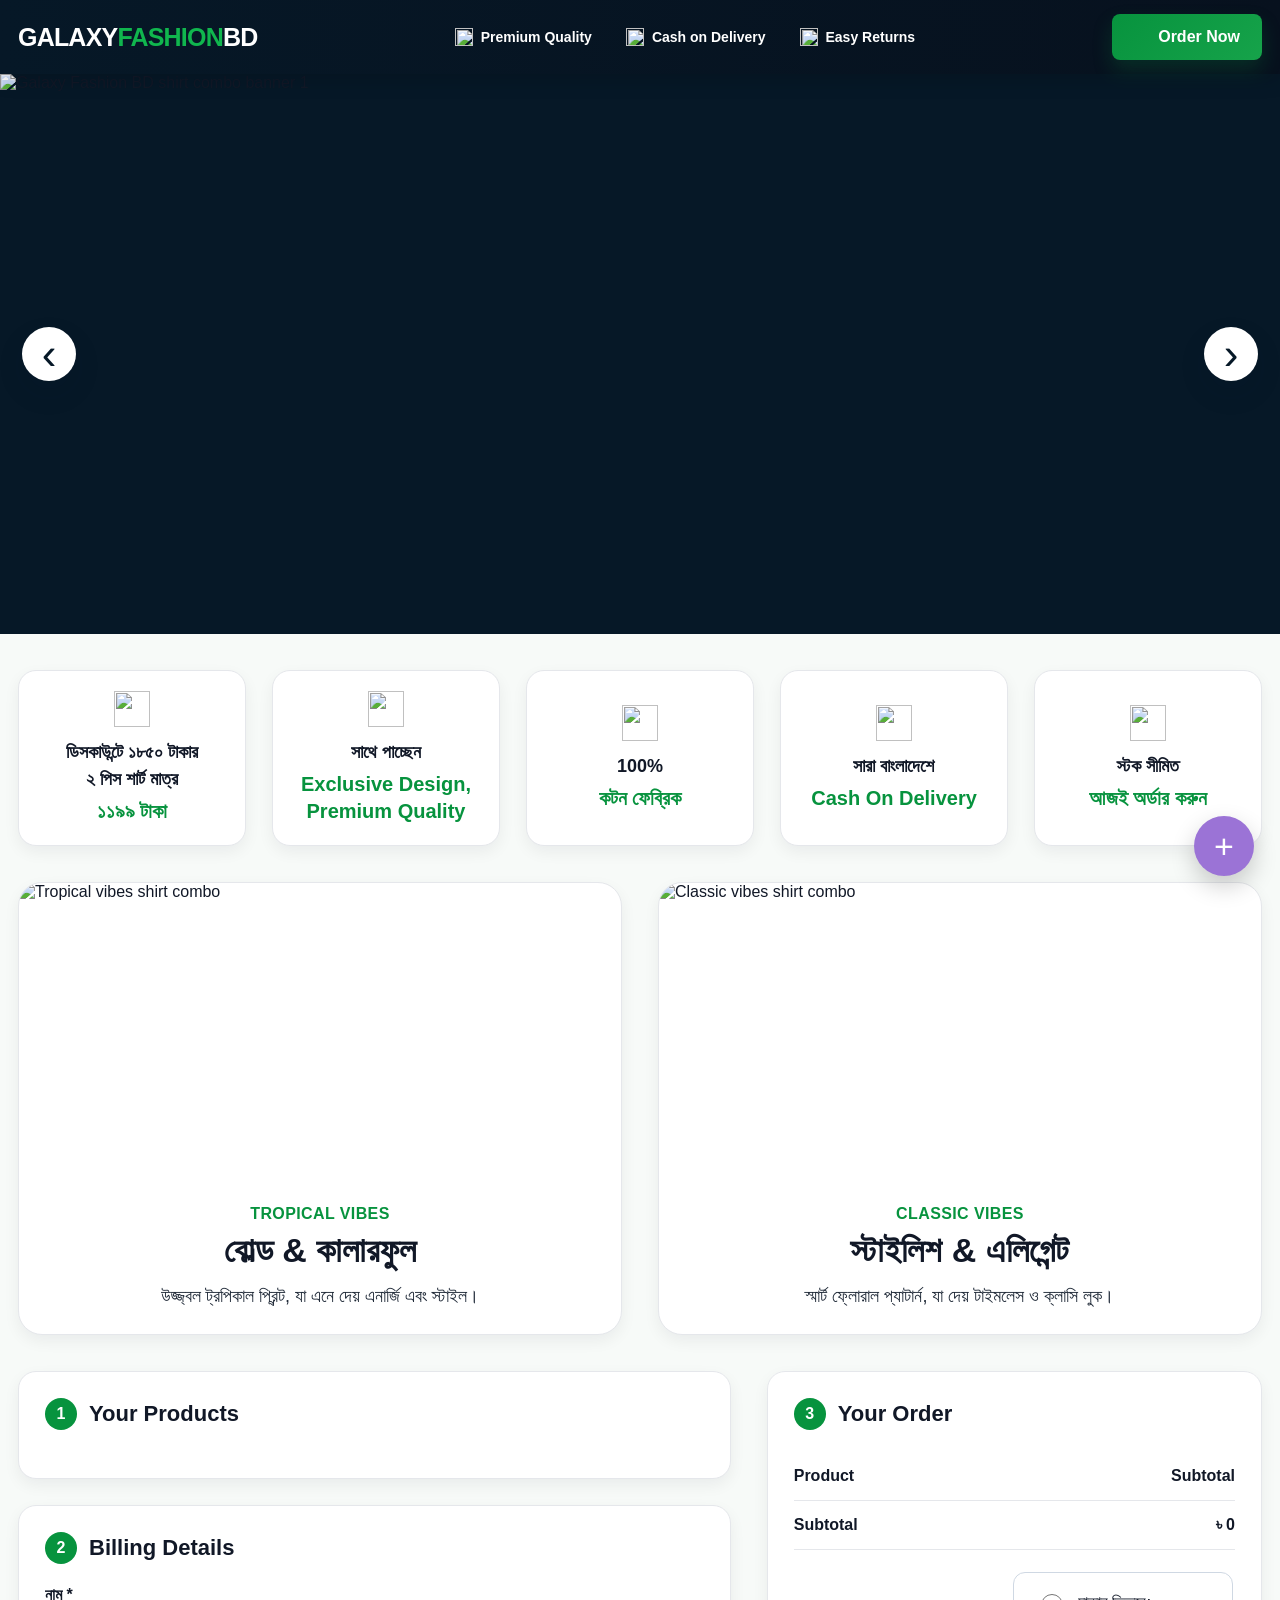
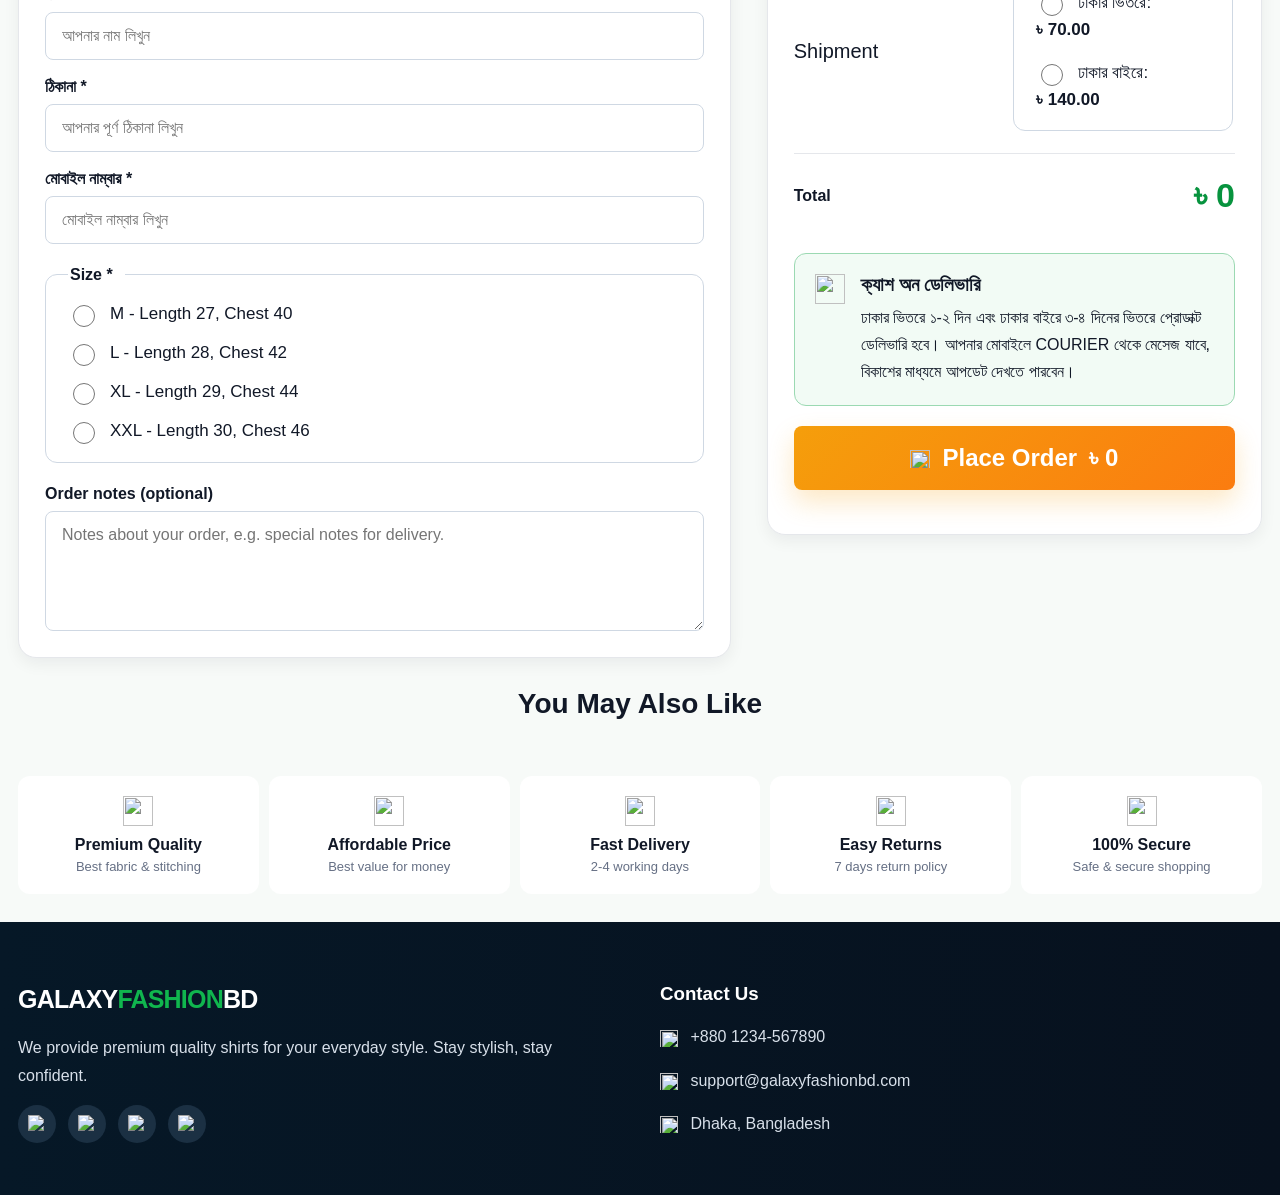
==== index.html @ 84969d57 "Updated" ====
<!DOCTYPE html>
<html lang="bn">
<head>
  <meta charset="UTF-8" />
  <meta name="viewport" content="width=device-width, initial-scale=1.0" />
  <title>Galaxy Fashion BD - Premium Shirt Combo</title>
  <link rel="stylesheet" href="styles.css" />
</head>
<body>
  <!-- ================= HEADER SECTION START ================= -->
  <header class="site-header">
    <div class="container header-inner">
      <a class="brand" href="#top">GALAXY<span>FASHION</span>BD</a>

      <nav class="header-trust" aria-label="Trust highlights">
        <span><img src="assets/icon-quality.svg" alt="" /> Premium Quality</span>
        <span><img src="assets/icon-delivery.svg" alt="" /> Cash on Delivery</span>
        <span><img src="assets/icon-return.svg" alt="" /> Easy Returns</span>
      </nav>

      <a class="header-btn" href="#order"><img src="assets/icon-lock.svg" alt="" /> Order Now</a>
    </div>
  </header>
  <!-- ================= HEADER SECTION END ================= -->

  <main id="top">
    <!-- ================= HERO SLIDER SECTION START =================
      NOTE: Hero section is full width. It is intentionally outside 1140px container.
      Desktop image and mobile image are separate using <picture>.
      Replace hero-desktop/mobile SVG files with your real product banner images.
    =============================================================== -->
    <section class="hero-slider" aria-label="Product hero slider">
      <button class="slider-arrow prev" type="button" aria-label="Previous slide">‹</button>

      <div class="hero-track">
        <article class="hero-slide active">
          <picture>
            <source media="(max-width: 767px)" srcset="assets/hero-1-mobile.svg" />
            <img src="assets/hero-1.svg" alt="Galaxy Fashion BD shirt combo banner 1" />
          </picture>
        </article>
        <article class="hero-slide">
          <picture>
            <source media="(max-width: 767px)" srcset="assets/hero-2-mobile.svg" />
            <img src="assets/hero-2.svg" alt="Galaxy Fashion BD shirt combo banner 2" />
          </picture>
        </article>
        <article class="hero-slide">
          <picture>
            <source media="(max-width: 767px)" srcset="assets/hero-3-mobile.svg" />
            <img src="assets/hero-3.svg" alt="Galaxy Fashion BD shirt combo banner 3" />
          </picture>
        </article>
      </div>

      <button class="slider-arrow next" type="button" aria-label="Next slide">›</button>
      <div class="slider-dots" aria-label="Slider dots"></div>
    </section>
    <!-- ================= HERO SLIDER SECTION END ================= -->

    <!-- ================= OFFER HIGHLIGHT CARDS START ================= -->
    <section class="offer-cards section-pad">
      <div class="offer-card"><img src="assets/icon-tag.svg" alt="" /><strong>ডিসকাউন্টে ১৮৫০ টাকার<br>২ পিস শার্ট মাত্র</strong><b>১১৯৯ টাকা</b></div>
      <div class="offer-card"><img src="assets/icon-diamond.svg" alt="" /><strong>সাথে পাচ্ছেন</strong><b>Exclusive Design,<br>Premium Quality</b></div>
      <div class="offer-card"><img src="assets/icon-cotton.svg" alt="" /><strong>100%</strong><b>কটন ফেব্রিক</b></div>
      <div class="offer-card"><img src="assets/icon-delivery.svg" alt="" /><strong>সারা বাংলাদেশে</strong><b>Cash On Delivery</b></div>
      <div class="offer-card"><img src="assets/icon-clock.svg" alt="" /><strong>স্টক সীমিত</strong><b>আজই অর্ডার করুন</b></div>
    </section>
    <!-- ================= OFFER HIGHLIGHT CARDS END ================= -->

    <!-- ================= PRODUCT SHOWCASE GRID START ================= -->
    <section class="showcase section-pad">
      <article class="showcase-card">
        <img src="assets/showcase-1.svg" alt="Tropical vibes shirt combo" />
        <div class="showcase-content">
          <span>TROPICAL VIBES</span>
          <h3>বোল্ড & কালারফুল</h3>
          <p>উজ্জ্বল ট্রপিকাল প্রিন্ট, যা এনে দেয় এনার্জি এবং স্টাইল।</p>
        </div>
      </article>

      <article class="showcase-card">
        <img src="assets/showcase-2.svg" alt="Classic vibes shirt combo" />
        <div class="showcase-content">
          <span>CLASSIC VIBES</span>
          <h3>স্টাইলিশ & এলিগেন্ট</h3>
          <p>স্মার্ট ফ্লোরাল প্যাটার্ন, যা দেয় টাইমলেস ও ক্লাসি লুক।</p>
        </div>
      </article>
    </section>
    <!-- ================= PRODUCT SHOWCASE GRID END ================= -->

    <!-- ================= ORDER FORM / CHECKOUT SECTION START =================
      PRICE UPDATE NOTE:
      Main combo price and related product prices are set in script.js products array.
      Delivery charges are set below in data-cost attributes and also handled by JS.
    ======================================================================== -->
    <form id="order" class="section-pad" name="galaxy-fashion-order" method="POST" data-netlify="true" netlify-honeypot="bot-field" action="/thank-you.html">
      <input type="hidden" name="form-name" value="galaxy-fashion-order" />
      <p class="hidden"><label>Don’t fill this out: <input name="bot-field" /></label></p>

      <!-- Hidden fields submitted to Netlify -->
      <input type="hidden" name="order_items" id="orderItemsInput" />
      <input type="hidden" name="product_codes" id="productCodesInput" />
      <input type="hidden" name="subtotal" id="subtotalInput" />
      <input type="hidden" name="delivery_charge" id="deliveryInput" />
      <input type="hidden" name="total_amount" id="totalInput" />

      <div class="checkout">
        <div class="checkout-left">
        <!-- ========== YOUR PRODUCTS START ========== -->
        <section class="panel">
          <h2><span>1</span>Your Products</h2>
          <div id="cartItems" class="cart-items"></div>
        </section>
        <!-- ========== YOUR PRODUCTS END ========== -->

        <!-- ========== BILLING DETAILS START ========== -->
        <section class="panel billing-panel">
          <h2><span>2</span>Billing Details</h2>

          <div class="form-grid simple">
            <label>নাম *<input name="customer_name" required placeholder="আপনার নাম লিখুন" /></label>
            <label>ঠিকানা *<input name="address" required placeholder="আপনার পূর্ণ ঠিকানা লিখুন" /></label>
            <label>মোবাইল নাম্বার *<input name="phone" required pattern="^(?:\+?88)?01[3-9]\d{8}$" placeholder="মোবাইল নাম্বার লিখুন" /></label>
          </div>

          <fieldset class="size-box">
            <legend>Size *</legend>
            <label><input type="radio" name="size" value="M - Length 27, Chest 40" required /> M - Length 27, Chest 40</label>
            <label><input type="radio" name="size" value="L - Length 28, Chest 42" /> L - Length 28, Chest 42</label>
            <label><input type="radio" name="size" value="XL - Length 29, Chest 44" /> XL - Length 29, Chest 44</label>
            <label><input type="radio" name="size" value="XXL - Length 30, Chest 46" /> XXL - Length 30, Chest 46</label>
          </fieldset>

          <label class="note-label">Order notes (optional)<textarea name="order_note" placeholder="Notes about your order, e.g. special notes for delivery."></textarea></label>
        </section>
        <!-- ========== BILLING DETAILS END ========== -->
      </div>

      <!-- ========== ORDER SUMMARY START ========== -->
      <aside class="checkout-right panel">
        <h2><span>3</span>Your Order</h2>

        <div class="summary-head"><strong>Product</strong><strong>Subtotal</strong></div>
        <div id="summaryItems" class="summary-items"></div>

        <div class="summary-row"><b>Subtotal</b><b id="subtotalText">৳ 0</b></div>

        <div class="shipment-row">
          <span>Shipment</span>
          <fieldset class="shipment-box">
            <!-- Delivery price: Dhaka inside = 70 taka -->
            <label><input type="radio" name="shipment" value="inside_dhaka" data-cost="70" required /> ঢাকার ভিতরে:<br><b>৳ 70.00</b></label>
            <!-- Delivery price: Dhaka outside = 140 taka -->
            <label><input type="radio" name="shipment" value="outside_dhaka" data-cost="140" /> ঢাকার বাইরে:<br><b>৳ 140.00</b></label>
          </fieldset>
        </div>

        <div class="summary-total"><b>Total</b><strong id="totalText">৳ 0</strong></div>

        <div class="delivery-note">
          <img src="assets/icon-delivery.svg" alt="" />
          <div>
            <h3>ক্যাশ অন ডেলিভারি</h3>
            <p>ঢাকার ভিতরে ১-২ দিন এবং ঢাকার বাইরে ৩-৪ দিনের ভিতরে প্রোডাক্ট ডেলিভারি হবে। আপনার মোবাইলে COURIER থেকে মেসেজ যাবে, বিকাশের মাধ্যমে আপডেট দেখতে পারবেন।</p>
          </div>
        </div>
        <div class="order-button-wrap">
        <button class="place-order" type="submit"><img src="assets/icon-lock.svg" alt="" /> Place Order <span id="buttonTotal">৳ 0</span></button>
      </div>
      </aside>
      </div>
      <!-- ========== ORDER SUMMARY END ========== -->

      
    </form>
    <!-- ================= ORDER FORM / CHECKOUT SECTION END ================= -->

    <!-- ================= RELATED PRODUCTS START ================= -->
    <section class="related section-pad">
      <h2>You May Also Like</h2>
      <div class="product-row" id="relatedProducts"></div>
    </section>
    <!-- ================= RELATED PRODUCTS END ================= -->

    <!-- ================= WHY CHOOSE US START ================= -->
    <section class="why section-pad">
      <div><img src="assets/icon-quality.svg" alt="" /><b>Premium Quality</b><span>Best fabric & stitching</span></div>
      <div><img src="assets/icon-price.svg" alt="" /><b>Affordable Price</b><span>Best value for money</span></div>
      <div><img src="assets/icon-delivery.svg" alt="" /><b>Fast Delivery</b><span>2-4 working days</span></div>
      <div><img src="assets/icon-return.svg" alt="" /><b>Easy Returns</b><span>7 days return policy</span></div>
      <div><img src="assets/icon-secure.svg" alt="" /><b>100% Secure</b><span>Safe & secure shopping</span></div>
    </section>
    <!-- ================= WHY CHOOSE US END ================= -->
  </main>

  <!-- ================= FOOTER SECTION START ================= -->
  <footer class="footer">
    <div class="container footer-inner">
      <div>
        <h2>GALAXY<span>FASHION</span>BD</h2>
        <p>We provide premium quality shirts for your everyday style. Stay stylish, stay confident.</p>
        <div class="socials">
          <a href="#"><img src="assets/icon-facebook.svg" alt="Facebook" /></a>
          <a href="#"><img src="assets/icon-instagram.svg" alt="Instagram" /></a>
          <a href="#"><img src="assets/icon-tiktok.svg" alt="TikTok" /></a>
          <a href="#"><img src="assets/icon-youtube.svg" alt="YouTube" /></a>
        </div>
      </div>

      <div>
        <h3>Contact Us</h3>
        <p><img src="assets/icon-phone.svg" alt="" /> +880 1234-567890</p>
        <p><img src="assets/icon-email.svg" alt="" /> support@galaxyfashionbd.com</p>
        <p><img src="assets/icon-location.svg" alt="" /> Dhaka, Bangladesh</p>
      </div>
    </div>
  </footer>
  <!-- ================= FOOTER SECTION END ================= -->

  <!-- ================= FLOATING CONTACT BUTTON START ================= -->
  <div class="fab collapsed" id="fab">
    <a class="fab-action" href="tel:+8801234567890"><img src="assets/icon-phone.svg" alt="Call" /></a>
    <a class="fab-action" href="https://wa.me/8801234567890?text=আমি%20এই%20প্রোডাক্টটি%20সম্পর্কে%20জানতে%20চাই" target="_blank" rel="noopener"><img src="assets/icon-whatsapp.svg" alt="WhatsApp" /></a>
    <button class="fab-main" type="button" aria-label="Open contact buttons"><span>+</span></button>
  </div>
  <!-- ================= FLOATING CONTACT BUTTON END ================= -->

  <!-- ================= PRODUCT LIGHTBOX START ================= -->
  <div class="lightbox" id="lightbox" aria-hidden="true">
    <button class="lightbox-close" type="button" aria-label="Close lightbox">×</button>
    <div class="lightbox-content">
      <button class="lightbox-arrow lb-prev" type="button" aria-label="Previous image">‹</button>
      <img id="lightboxImage" alt="Product preview" />
      <button class="lightbox-arrow lb-next" type="button" aria-label="Next image">›</button>
    </div>
    <div class="lightbox-thumbs" id="lightboxThumbs"></div>
  </div>
  <!-- ================= PRODUCT LIGHTBOX END ================= -->

  <script src="script.js"></script>
</body>
</html>
---- styles.css ----
/* =========================================================
   GALAXY FASHION BD - GLOBAL DESIGN VARIABLES
   Change font, colors, spacing, radius, container width here.
========================================================= */
:root {
   --container-width: 1440px;
   /* Main content container width */
   --container-gap: 36px;

   --font-family: Inter, "Segoe UI", Arial, sans-serif;
   --font-size-base: 16px;
   --font-size-small: 14px;
   --font-size-h2: 22px;
   --font-size-h3: 20px;

   --color-dark: #061827;
   --color-dark-2: #09243a;
   --color-green: #07933e;
   --color-green-2: #16a34a;
   --color-orange: #f59e0b;
   --color-orange-2: #fb7c10;
   --color-bg: #f7faf8;
   --color-card: #ffffff;
   --color-text: #111827;
   --color-muted: #667085;
   --color-border: #e5e7eb;
   --color-soft-green: #f2fbf5;

   --radius-sm: 8px;
   --radius-md: 12px;
   --radius-lg: 18px;
   --radius-xl: 24px;

   --shadow-sm: 0 6px 16px rgba(6, 24, 39, .06);
   --shadow-md: 0 12px 30px rgba(6, 24, 39, .09);
   --shadow-hover: 0 18px 38px rgba(6, 24, 39, .16);

   --space-xs: 8px;
   --space-sm: 12px;
   --space-md: 18px;
   --space-lg: 26px;
   --space-xl: 36px;
   --header-height: 74px;
}

/* ================= RESET / BASE START ================= */
* {
   box-sizing: border-box
}

html {
   scroll-behavior: smooth
}

body {
   margin: 0;
   font-family: var(--font-family);
   font-size: var(--font-size-base);
   background: var(--color-bg);
   color: var(--color-text)
}

img {
   max-width: 100%;
   display: block
}

a {
   text-decoration: none;
   color: inherit
}

button,
input,
textarea {
   font-family: inherit
}

.hidden {
   display: none !important
}

.container,
.section-pad {
   width: min(var(--container-width), calc(100% - var(--container-gap)));
   margin-inline: auto
}

/* ================= RESET / BASE END ================= */

/* ================= HEADER SECTION START ================= */
.site-header {
   position: sticky;
   top: 0;
   z-index: 50;
   height: var(--header-height);
   background: linear-gradient(90deg, var(--color-dark), #07111e);
   color: #fff;
   box-shadow: 0 4px 20px rgba(0, 0, 0, .18)
}

.header-inner {
   height: 100%;
   display: flex;
   align-items: center;
   justify-content: space-between;
   gap: var(--space-md)
}

.brand,
.footer h2 {
   font-weight: 900;
   font-size: 25px;
   letter-spacing: -.8px;
   white-space: nowrap
}

.brand span,
.footer span {
   color: #10b64e
}

.header-trust {
   display: flex;
   align-items: center;
   gap: 34px;
   font-weight: 800;
   font-size: var(--font-size-small)
}

.header-trust span,
.header-btn {
   display: inline-flex;
   align-items: center;
   gap: 8px
}

.header-trust img {
   width: 18px;
   height: 18px;
   object-fit: contain
}

.header-btn {
   background: linear-gradient(135deg, var(--color-green), var(--color-green-2));
   color: #fff;
   border: 0;
   border-radius: var(--radius-sm);
   padding: 14px 22px;
   font-weight: 900;
   box-shadow: 0 10px 20px rgba(7, 147, 62, .22)
}

.header-btn img {
   width: 16px;
   height: 16px
}

/* ================= HEADER SECTION END ================= */

/* ================= HERO SLIDER START =================
   Hero is full width and only image based.
====================================================== */
.hero-slider {
   position: relative;
   overflow: hidden;
   background: var(--color-dark)
}

.hero-track {
   height: 560px;
   position: relative
}

.hero-slide {
   position: absolute;
   inset: 0;
   opacity: 0;
   visibility: hidden;
   transition: opacity .55s ease, visibility .55s ease
}

.hero-slide.active {
   opacity: 1;
   visibility: visible
}

.hero-slide picture,
.hero-slide img {
   width: 100%;
   height: 100%;
   display: block
}

.hero-slide img {
   object-fit: cover
}

.slider-arrow {
   position: absolute;
   top: 50%;
   transform: translateY(-50%);
   z-index: 4;
   width: 54px;
   height: 54px;
   border-radius: 50%;
   border: 0;
   background: #fff;
   color: var(--color-dark);
   font-size: 44px;
   line-height: 1;
   cursor: pointer;
   box-shadow: var(--shadow-md)
}

.slider-arrow.prev {
   left: 22px
}

.slider-arrow.next {
   right: 22px
}

.slider-dots {
   position: absolute;
   left: 50%;
   bottom: 28px;
   transform: translateX(-50%);
   display: flex;
   gap: 10px;
   z-index: 5
}

.slider-dots button {
   width: 13px;
   height: 13px;
   border-radius: 999px;
   border: 0;
   background: rgba(255, 255, 255, .72);
   cursor: pointer;
   transition: .25s
}

.slider-dots button.active {
   width: 34px;
   background: var(--color-green)
}

/* ================= HERO SLIDER END ================= */

/* ================= OFFER HIGHLIGHT CARDS START ================= */
.offer-cards {
   display: grid;
   grid-template-columns: repeat(5, 1fr);
   gap: var(--space-lg);
   padding: var(--space-xl) 0
}

.offer-card {
   background: var(--color-card);
   border: 1px solid var(--color-border);
   border-radius: var(--radius-lg);
   min-height: 150px;
   display: flex;
   flex-direction: column;
   align-items: center;
   justify-content: center;
   text-align: center;
   padding: 20px;
   box-shadow: var(--shadow-sm);
   transition: transform .25s ease, box-shadow .25s ease, border-color .25s ease
}

.offer-card:hover {
   transform: translateY(-5px);
   box-shadow: var(--shadow-hover);
   border-color: #b8e2c7
}

.offer-card img {
   width: 36px;
   height: 36px;
   object-fit: contain;
   margin-bottom: 12px
}

.offer-card strong {
   line-height: 1.45;
   font-size: 18px
}

.offer-card b {
   color: var(--color-green);
   font-size: 20px;
   margin-top: 6px;
   line-height: 1.35
}

/* ================= OFFER HIGHLIGHT CARDS END ================= */

/* ================= PRODUCT SHOWCASE GRID START ================= */
.showcase {
   display: grid;
   grid-template-columns: repeat(2, 1fr);
   gap: var(--space-xl);
   padding-bottom: var(--space-xl)
}

.showcase-card {
   background: var(--color-card);
   border: 1px solid var(--color-border);
   border-radius: var(--radius-xl);
   overflow: hidden;
   box-shadow: var(--shadow-sm);
   transition: transform .25s ease, box-shadow .25s ease
}

.showcase-card:hover {
   transform: translateY(-4px);
   box-shadow: var(--shadow-hover)
}

.showcase-card>img {
   width: 100%;
   height: 300px;
   object-fit: cover
}

.showcase-content {
   padding: 22px 26px;
   text-align: center
}

.showcase-content span {
   color: var(--color-green);
   font-weight: 900;
   letter-spacing: .4px
}

.showcase-content h3 {
   font-size: 34px;
   margin: 8px 0 12px;
   line-height: 1.15
}

.showcase-content p {
   font-size: 18px;
   line-height: 1.65;
   margin: 0;
   color: #1f2937
}

/* ================= PRODUCT SHOWCASE GRID END ================= */

/* ================= CHECKOUT SECTION START ================= */
.checkout {
   display: grid;
   grid-template-columns: 1.18fr .82fr;
   gap: var(--space-xl);
   align-items: start;
   padding-bottom: 0
}

.checkout-left {
   display: grid;
   gap: var(--space-lg)
}

.panel {
   background: var(--color-card);
   border: 1px solid var(--color-border);
   border-radius: var(--radius-lg);
   box-shadow: var(--shadow-sm);
   padding: 26px
}

.panel h2 {
   display: flex;
   align-items: center;
   gap: 12px;
   margin: 0 0 22px;
   font-size: var(--font-size-h2)
}

.panel h2 span {
   width: 32px;
   height: 32px;
   border-radius: 50%;
   background: var(--color-green);
   color: #fff;
   display: grid;
   place-items: center;
   font-size: 16px;
   font-weight: 900
}

/* ================= CHECKOUT SECTION END ================= */

/* ================= CART / YOUR PRODUCTS START ================= */
.cart-items {
   display: grid;
   gap: 16px
}

.cart-item {
   display: grid;
   grid-template-columns: 92px 1fr auto;
   align-items: center;
   gap: 16px;
   border: 1px solid var(--color-border);
   border-radius: var(--radius-md);
   padding: 16px;
   background: #fff;
   transition: .25s
}

.cart-item:first-child {
   border-color: #a7e0b9;
   background: linear-gradient(90deg, #f4fff7, #fff)
}

.cart-item:hover {
   box-shadow: var(--shadow-sm)
}

.cart-item img {
   width: 86px;
   height: 76px;
   object-fit: cover;
   border-radius: 8px
}

.cart-item h3 {
   font-size: 16px;
   margin: 0 0 4px
}

.cart-item p {
   margin: 3px 0;
   color: var(--color-muted);
   font-size: 13px
}

.qty {
   margin-top: 10px;
   display: inline-flex;
   align-items: center;
   border: 1px solid var(--color-border);
   border-radius: 8px;
   overflow: hidden;
   background: #fff
}

.qty button {
   width: 38px;
   height: 32px;
   border: 0;
   background: #fff;
   font-size: 20px;
   cursor: pointer
}

.qty span {
   min-width: 44px;
   text-align: center;
   border-inline: 1px solid var(--color-border);
   height: 32px;
   line-height: 32px
}

.item-price {
   font-weight: 900;
   font-size: 18px;
   white-space: nowrap
}

/* ================= CART / YOUR PRODUCTS END ================= */

/* ================= BILLING DETAILS FORM START ================= */
.form-grid.simple {
   display: grid;
   gap: 18px
}

.form-grid label,
.note-label {
   display: grid;
   gap: 8px;
   font-weight: 800
}

input,
textarea {
   width: 100%;
   border: 1px solid #cfd8e3;
   border-radius: var(--radius-sm);
   padding: 14px 16px;
   font-size: 16px;
   background: #fff;
   outline: none;
   transition: border-color .2s, box-shadow .2s
}

input:focus,
textarea:focus {
   border-color: var(--color-green);
   box-shadow: 0 0 0 4px rgba(7, 147, 62, .12)
}

.size-box {
   border: 1px solid #cfd8e3;
   border-radius: var(--radius-md);
   padding: 18px 22px;
   margin: 22px 0;
   display: grid;
   gap: 14px
}

.size-box legend {
   font-weight: 900;
   padding-right: 12px
}

.size-box label {
   display: flex;
   align-items: center;
   gap: 12px;
   font-size: 17px;
   cursor: pointer
}

.size-box input {
   width: 22px;
   height: 22px;
   accent-color: var(--color-green)
}

textarea {
   min-height: 120px;
   resize: vertical
}

.note-label {
   margin-top: 0
}

/* ================= BILLING DETAILS FORM END ================= */

/* ================= ORDER SUMMARY START ================= */
.checkout-right {
   position: sticky;
   top: calc(var(--header-height) + 20px)
}

.summary-head,
.summary-row,
.summary-total {
   display: flex;
   align-items: center;
   justify-content: space-between;
   gap: 20px;
   padding: 15px 0;
   border-bottom: 1px solid var(--color-border)
}

.summary-item {
   display: grid;
   grid-template-columns: 70px 1fr auto;
   align-items: center;
   gap: 14px;
   padding: 14px 0;
   border-bottom: 1px solid var(--color-border)
}

.summary-item img {
   width: 64px;
   height: 64px;
   object-fit: cover;
   border-radius: 7px
}

.summary-item h3 {
   font-size: 16px;
   margin: 0 0 4px
}

.summary-item p {
   margin: 0;
   color: var(--color-muted)
}

.shipment-row {
   display: grid;
   grid-template-columns: 1fr auto;
   align-items: center;
   gap: 18px;
   padding: 22px 0;
   border-bottom: 1px solid var(--color-border)
}

.shipment-row>span {
   font-size: 20px
}

.shipment-box {
   border: 1px solid #cfd8e3;
   border-radius: var(--radius-md);
   padding: 16px 22px;
   display: grid;
   gap: 16px;
   min-width: 220px
}

.shipment-box label {
   font-size: 17px;
   line-height: 1.6;
   cursor: pointer
}

.shipment-box input {
   width: 22px;
   height: 22px;
   margin-right: 10px;
   accent-color: var(--color-green);
   vertical-align: middle
}

.summary-total {
   border-bottom: 0;
   padding-top: 22px
}

.summary-total strong {
   font-size: 34px;
   color: var(--color-green)
}

.delivery-note {
   display: flex;
   gap: 16px;
   border: 1px solid #9bd9b2;
   background: var(--color-soft-green);
   border-radius: var(--radius-md);
   padding: 20px;
   margin-top: 22px
}

.delivery-note img {
   width: 30px;
   height: 30px
}

.delivery-note h3 {
   margin: 0 0 8px
}

.delivery-note p {
   margin: 0;
   line-height: 1.7
}

.order-button-wrap {
   grid-column: 1/-1;
   background: #fff;
   padding: 0 0 18px;
   border-radius: 0 0 var(--radius-lg) var(--radius-lg);
   margin-top: 20px;
}

.place-order {
   width: 100%;
   min-height: 64px;
   background: linear-gradient(135deg, var(--color-orange), var(--color-orange-2));
   color: #fff;
   border: 0;
   border-radius: var(--radius-sm);
   font-size: 24px;
   font-weight: 900;
   display: flex;
   align-items: center;
   justify-content: center;
   gap: 12px;
   cursor: pointer;
   box-shadow: 0 12px 26px rgba(245, 158, 11, .24)
}

.place-order img {
   width: 20px;
   height: 20px
}

/* ================= ORDER SUMMARY END ================= */

/* ================= RELATED PRODUCTS START ================= */
.related {
   margin-top: 30px;
   text-align: center
}

.related h2 {
   margin: 0 0 20px;
   font-size: 28px
}

.product-row {
   display: grid;
   grid-template-columns: repeat(5, 1fr);
   gap: 22px
}

.product-card {
   background: #fff;
   border: 1px solid var(--color-border);
   border-radius: 14px;
   overflow: hidden;
   box-shadow: var(--shadow-sm);
   transition: transform .25s ease, box-shadow .25s ease
}

.product-card:hover {
   transform: translateY(-5px);
   box-shadow: var(--shadow-hover)
}

.product-card img {
   height: 170px;
   width: 100%;
   object-fit: cover;
   cursor: zoom-in
}

.product-card h3 {
   font-size: 15px;
   margin: 14px 10px 4px
}

.product-card b {
   color: var(--color-green)
}

.add-btn {
   width: calc(100% - 26px);
   margin: 13px;
   border: 1px solid var(--color-green);
   background: #fff;
   color: var(--color-green);
   border-radius: 6px;
   height: 40px;
   font-weight: 900;
   cursor: pointer
}

.add-btn.added {
   background: var(--color-green);
   color: #fff
}

/* ================= RELATED PRODUCTS END ================= */

/* ================= WHY CHOOSE US START ================= */
.why {
   display: grid;
   grid-template-columns: repeat(5, 1fr);
   gap: 10px;
   text-align: center;
   margin-top: 36px
}

.why div {
   background: #fff;
   padding: 20px;
   border-radius: 12px
}

.why img {
   width: 30px;
   height: 30px;
   margin: 0 auto 10px
}

.why b,
.why span {
   display: block
}

.why span {
   font-size: 13px;
   color: var(--color-muted);
   margin-top: 5px
}

/* ================= WHY CHOOSE US END ================= */

/* ================= FOOTER SECTION START ================= */
.footer {
   background: linear-gradient(90deg, var(--color-dark), #07111e);
   color: #fff;
   margin-top: 28px;
   padding: 42px 0
}

.footer-inner {
   display: grid;
   grid-template-columns: 1fr 1fr;
   gap: 40px
}

.footer p {
   color: #d8e0ea;
   line-height: 1.7
}

.footer p img {
   width: 18px;
   height: 18px;
   display: inline-block;
   vertical-align: middle;
   margin-right: 8px
}

.socials {
   display: flex;
   gap: 12px
}

.socials a {
   width: 38px;
   height: 38px;
   border-radius: 50%;
   background: #1b3043;
   display: grid;
   place-items: center
}

.socials img {
   width: 18px;
   height: 18px
}

/* ================= FOOTER SECTION END ================= */

/* ================= FLOATING CONTACT BUTTON START ================= */
.fab {
   position: fixed;
   right: 26px;
   bottom: 24px;
   z-index: 80;
   display: flex;
   gap: 12px;
   align-items: center
}

.fab-action,
.fab-main {
   width: 60px;
   height: 60px;
   border-radius: 50%;
   border: 0;
   display: grid;
   place-items: center;
   box-shadow: 0 10px 24px #0003;
   transition: transform .28s ease, opacity .28s ease
}

.fab-action:first-child {
   background: #10d883
}

.fab-action:nth-child(2) {
   background: #25d366
}

.fab-action img {
   width: 27px;
   height: 27px
}

.fab-main {
   background: #9b73d6;
   color: #fff;
   cursor: pointer;
   font-size: 34px
}

.fab-main span {
   display: block;
   line-height: 1;
   transition: transform .28s ease
}

.fab:not(.collapsed) .fab-main span {
   transform: rotate(45deg)
}

.fab.collapsed .fab-action {
   opacity: 0;
   transform: translateX(22px) scale(.8);
   pointer-events: none
}

/* ================= FLOATING CONTACT BUTTON END ================= */

/* ================= LIGHTBOX START ================= */
.lightbox {
   position: fixed;
   inset: 0;
   background: rgba(0, 0, 0, .82);
   z-index: 100;
   display: none;
   align-items: center;
   justify-content: center;
   flex-direction: column;
   padding: 28px
}

.lightbox.open {
   display: flex
}

.lightbox-content {
   position: relative;
   display: flex;
   align-items: center;
   justify-content: center
}

.lightbox-content>img {
   max-height: 72vh;
   max-width: min(920px, 78vw);
   border-radius: 16px;
   background: #fff;
   box-shadow: 0 20px 70px rgba(0, 0, 0, .35)
}

.lightbox-close,
.lightbox-arrow {
   position: absolute;
   border: 0;
   border-radius: 50%;
   background: #fff;
   color: #111;
   cursor: pointer;
   z-index: 2
}

.lightbox-close {
   top: 22px;
   right: 24px;
   width: 54px;
   height: 54px;
   font-size: 38px
}

.lightbox-arrow {
   top: 50%;
   transform: translateY(-50%);
   width: 54px;
   height: 54px;
   font-size: 40px
}

.lb-prev {
   left: -78px
}

.lb-next {
   right: -78px
}

.lightbox-thumbs {
   display: flex;
   gap: 10px;
   margin-top: 16px
}

.lightbox-thumbs img {
   width: 78px;
   height: 62px;
   object-fit: cover;
   border: 3px solid transparent;
   border-radius: 8px;
   cursor: pointer;
   background: #fff
}

.lightbox-thumbs img.active {
   border-color: var(--color-green)
}

/* ================= LIGHTBOX END ================= */

/* ================= RESPONSIVE START ================= */
@media(max-width:1100px) {
   .header-trust {
      display: none
   }

   .offer-cards,
   .why {
      grid-template-columns: repeat(2, 1fr)
   }

   .showcase,
   .checkout {
      grid-template-columns: 1fr
   }

   .checkout-right {
      position: static
   }

   .product-row {
      grid-template-columns: repeat(2, 1fr)
   }

   .order-button-wrap {
      padding-top: 0
   }

   .lightbox-content>img {
      max-width: 74vw
   }

   .lb-prev {
      left: -64px
   }

   .lb-next {
      right: -64px
   }
}

@media(max-width:767px) {
   :root {
      --container-gap: 22px;
      --header-height: 66px
   }

   .brand {
      font-size: 20px
   }

   .header-btn {
      padding: 11px 12px;
      font-size: 13px
   }

   .hero-track {
      height: 430px
   }

   .slider-arrow {
      width: 40px;
      height: 40px;
      font-size: 32px
   }

   .slider-arrow.prev {
      left: 12px
   }

   .slider-arrow.next {
      right: 12px
   }

   .offer-cards {
      grid-template-columns: 1fr;
      gap: 14px
   }

   .offer-card {
      min-height: 125px
   }

   .showcase {
      gap: 18px
   }

   .showcase-card>img {
      height: 230px
   }

   .showcase-content h3 {
      font-size: 28px
   }

   .checkout {
      width: calc(100% - 22px);
      gap: 18px
   }

   .panel {
      padding: 18px
   }

   .cart-item {
      grid-template-columns: 64px 1fr;
      position: relative
   }

   .cart-item img {
      width: 60px;
      height: 60px
   }

   .item-price {
      grid-column: 2;
      text-align: left
   }

   .summary-item {
      grid-template-columns: 55px 1fr auto
   }

   .summary-item img {
      width: 50px;
      height: 50px
   }

   .shipment-row {
      grid-template-columns: 1fr
   }

   .shipment-box {
      margin-top: 12px;
      width: 100%
   }

   .summary-total strong {
      font-size: 28px
   }

   .delivery-note {
      padding: 16px
   }

   .place-order {
      font-size: 18px
   }

   .product-row {
      grid-template-columns: 1fr
   }

   .why {
      grid-template-columns: 1fr
   }

   .footer-inner {
      grid-template-columns: 1fr
   }

   .footer {
      padding-bottom: 110px
   }

   .fab {
      right: 14px;
      bottom: 16px
   }

   .fab-action,
   .fab-main {
      width: 52px;
      height: 52px
   }

   .lightbox {
      padding: 18px
   }

   .lightbox-content>img {
      max-width: 72vw;
      max-height: 65vh
   }

   .lb-prev {
      left: -52px
   }

   .lb-next {
      right: -52px
   }

   .lightbox-close {
      width: 48px;
      height: 48px;
      font-size: 34px
   }

   .lightbox-thumbs img {
      width: 62px;
      height: 50px
   }
}

/* ================= RESPONSIVE END ================= */



/* Thank You Page Start */
.thank-you-page {
  min-height: 100vh;
  display: flex;
  align-items: center;
  justify-content: center;
  background: #f6faf7;
  padding: 24px;
}

.thank-you-card {
  max-width: 560px;
  width: 100%;
  background: #ffffff;
  text-align: center;
  padding: 48px 32px;
  border-radius: 24px;
  box-shadow: 0 20px 60px rgba(8, 26, 44, 0.12);
  border: 1px solid #e5e7eb;
}

.thank-you-icon {
  width: 72px;
  height: 72px;
  margin: 0 auto 18px;
}

.thank-you-icon img {
  width: 100%;
  height: 100%;
  object-fit: contain;
}

.thank-you-card h1 {
  font-size: 42px;
  color: #16a34a;
  margin-bottom: 10px;
}

.thank-you-card h2 {
  font-size: 24px;
  color: #081a2c;
  margin-bottom: 16px;
}

.thank-you-card p {
  font-size: 17px;
  line-height: 1.7;
  color: #334155;
}

.thank-you-info {
  margin: 24px 0;
  padding: 18px;
  background: #f0fdf4;
  border: 1px solid #bbf7d0;
  border-radius: 16px;
}

.thank-you-info-item {
  display: flex;
  align-items: center;
  justify-content: center;
  gap: 10px;
  margin: 8px 0;
  font-size: 16px;
  font-weight: 600;
  color: #081a2c;
}

.thank-you-info-item img {
  width: 22px;
  height: 22px;
  object-fit: contain;
}

.thank-you-btn {
  display: inline-flex;
  align-items: center;
  justify-content: center;
  background: #16a34a;
  color: #ffffff;
  padding: 15px 28px;
  border-radius: 12px;
  text-decoration: none;
  font-weight: 700;
}
/* Thank You Page End */
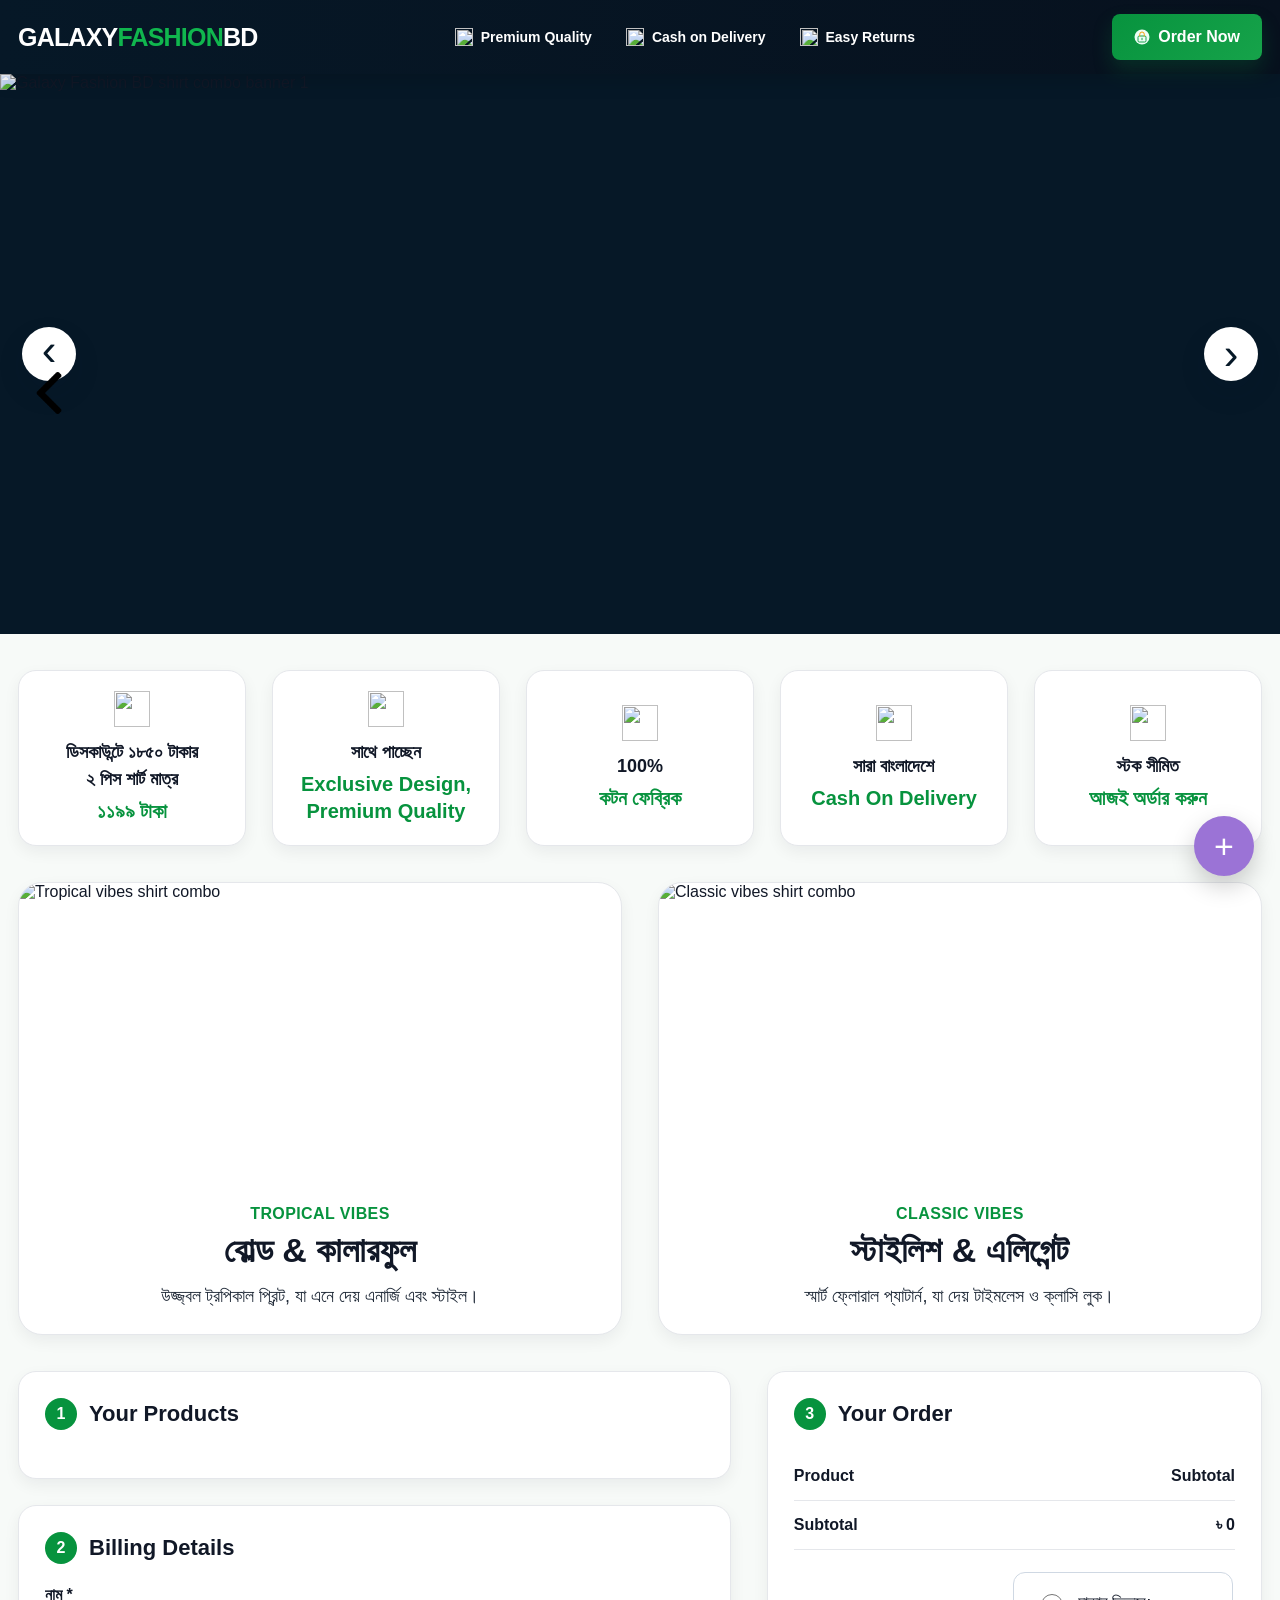
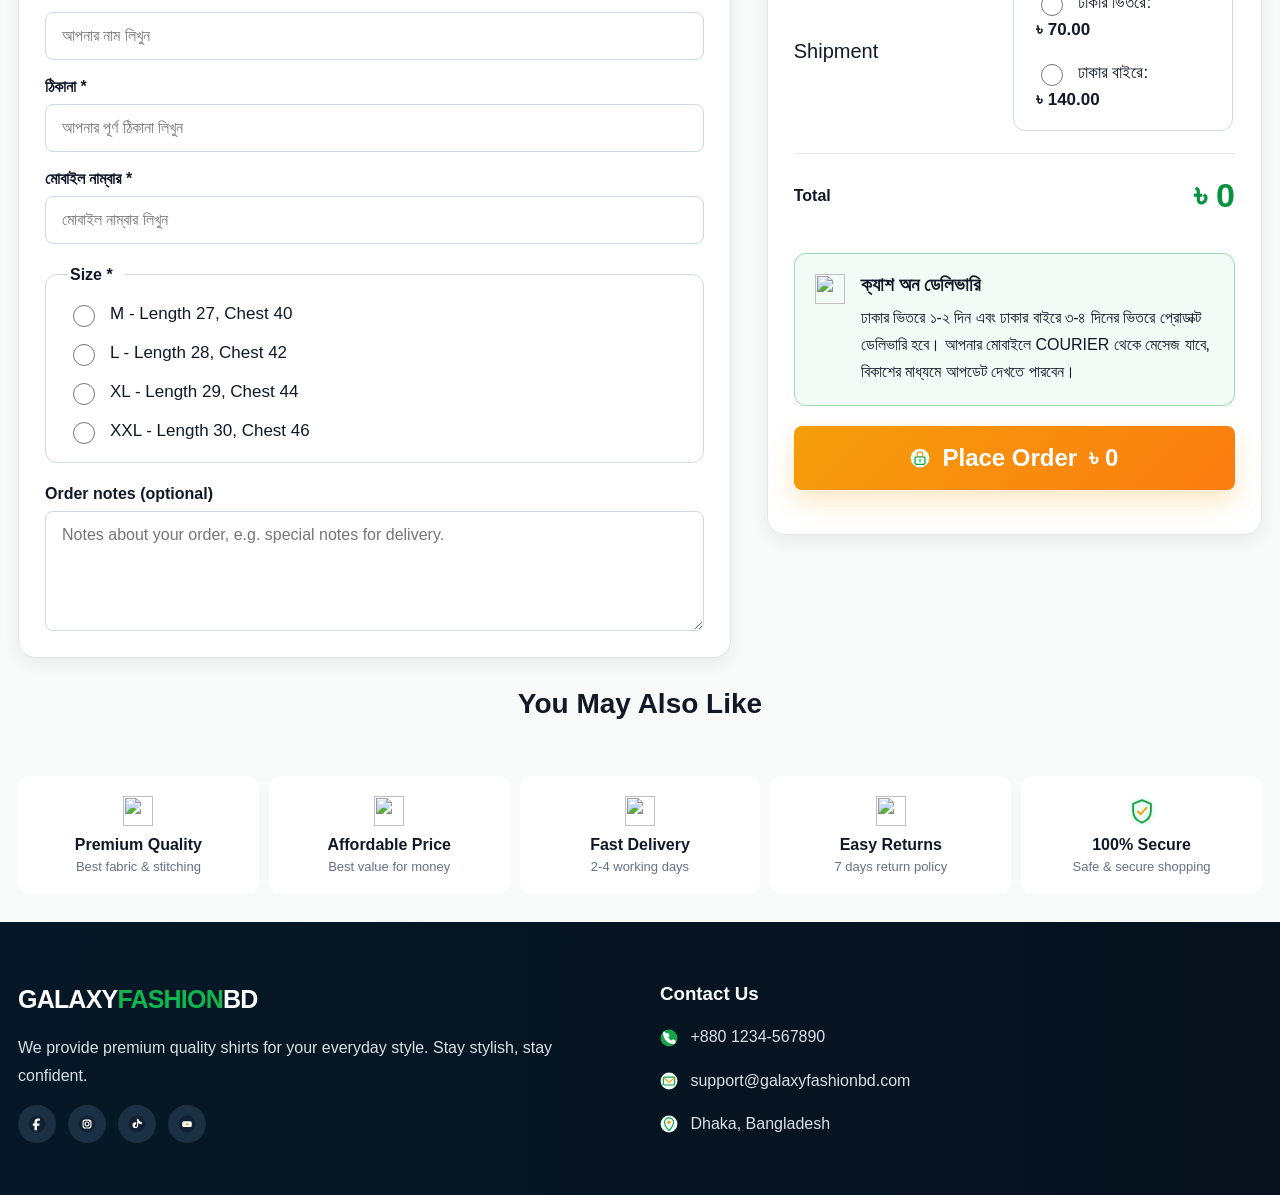
==== commit 61707597: "Updated" ====
--- a/index.html
+++ b/index.html
@@ -30,7 +30,7 @@
       Replace hero-desktop/mobile SVG files with your real product banner images.
     =============================================================== -->
     <section class="hero-slider" aria-label="Product hero slider">
-      <button class="slider-arrow prev" type="button" aria-label="Previous slide">‹</button>
+      <button class="slider-arrow prev" type="button" aria-label="Previous slide">‹<img src="assets/left-arrow.png" alt="Galaxy Fashion BD shirt combo banner 1"/></button>
 
       <div class="hero-track">
         <article class="hero-slide active">
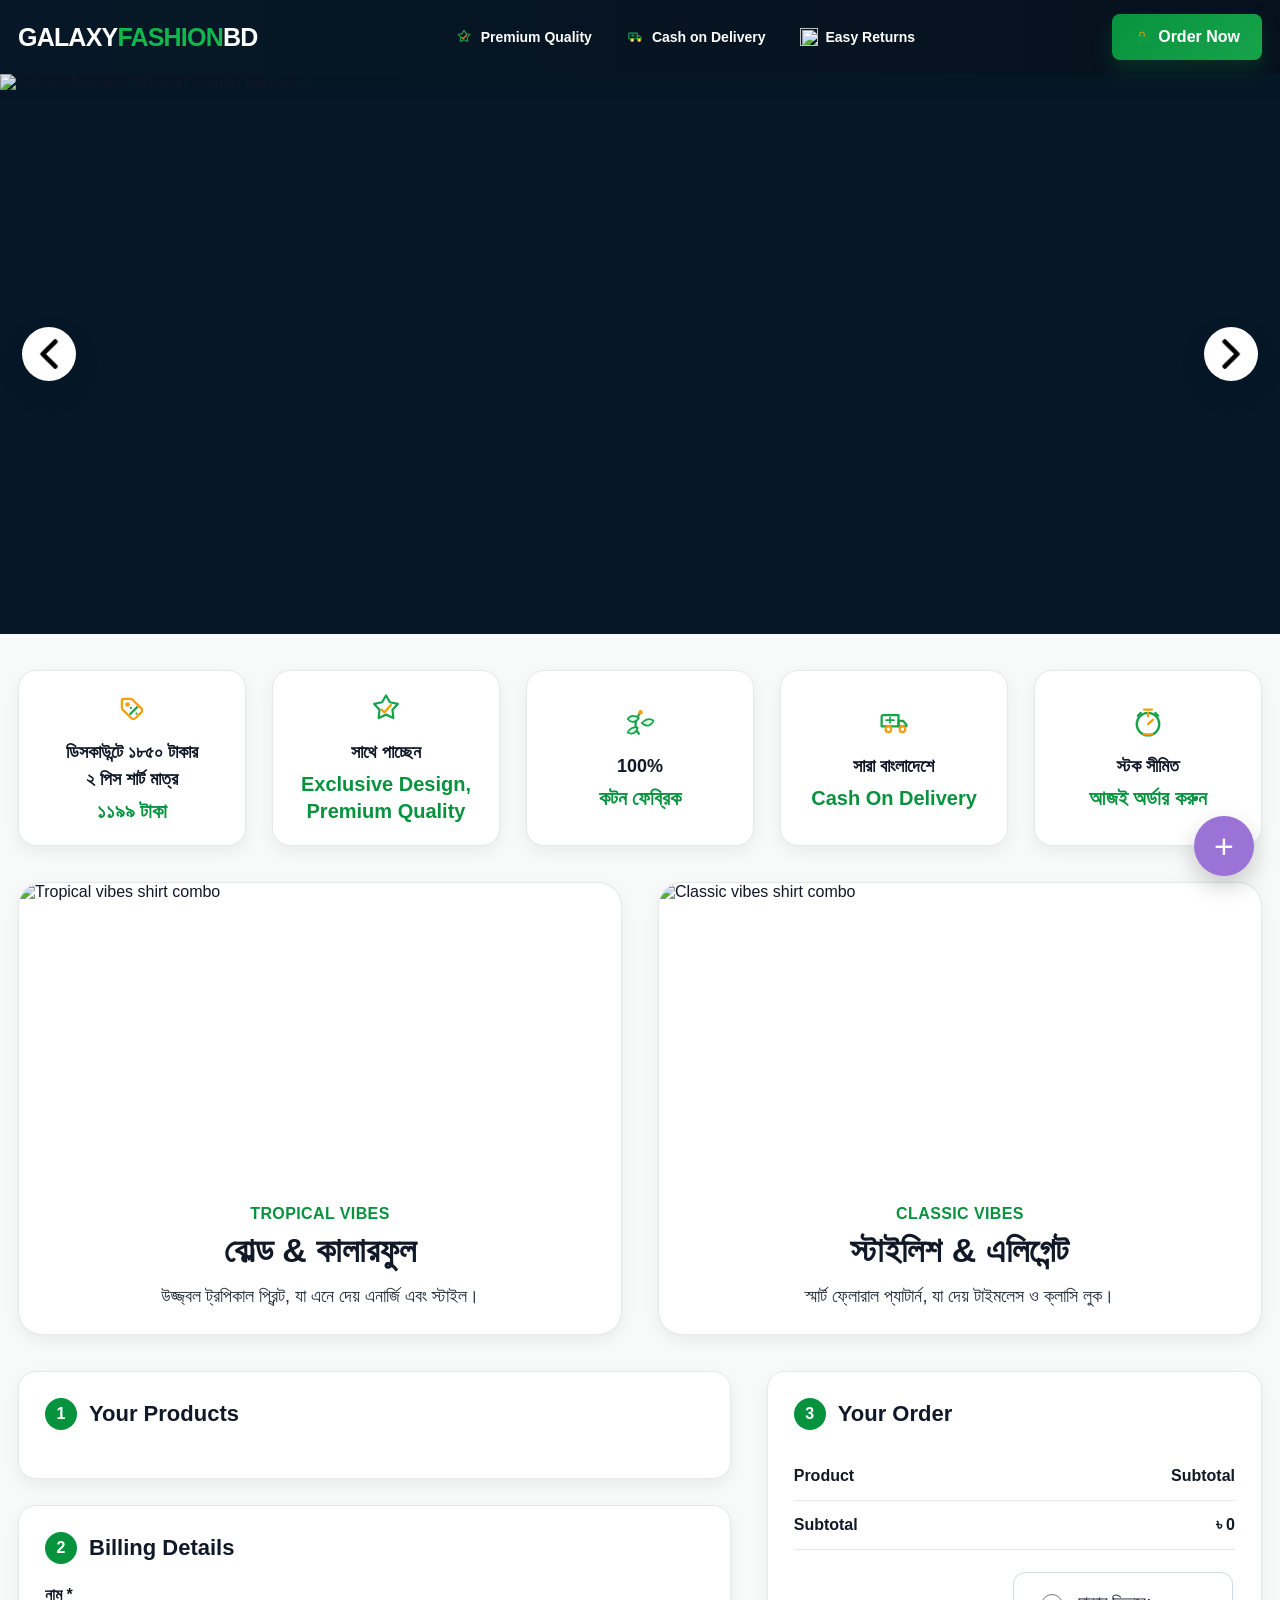
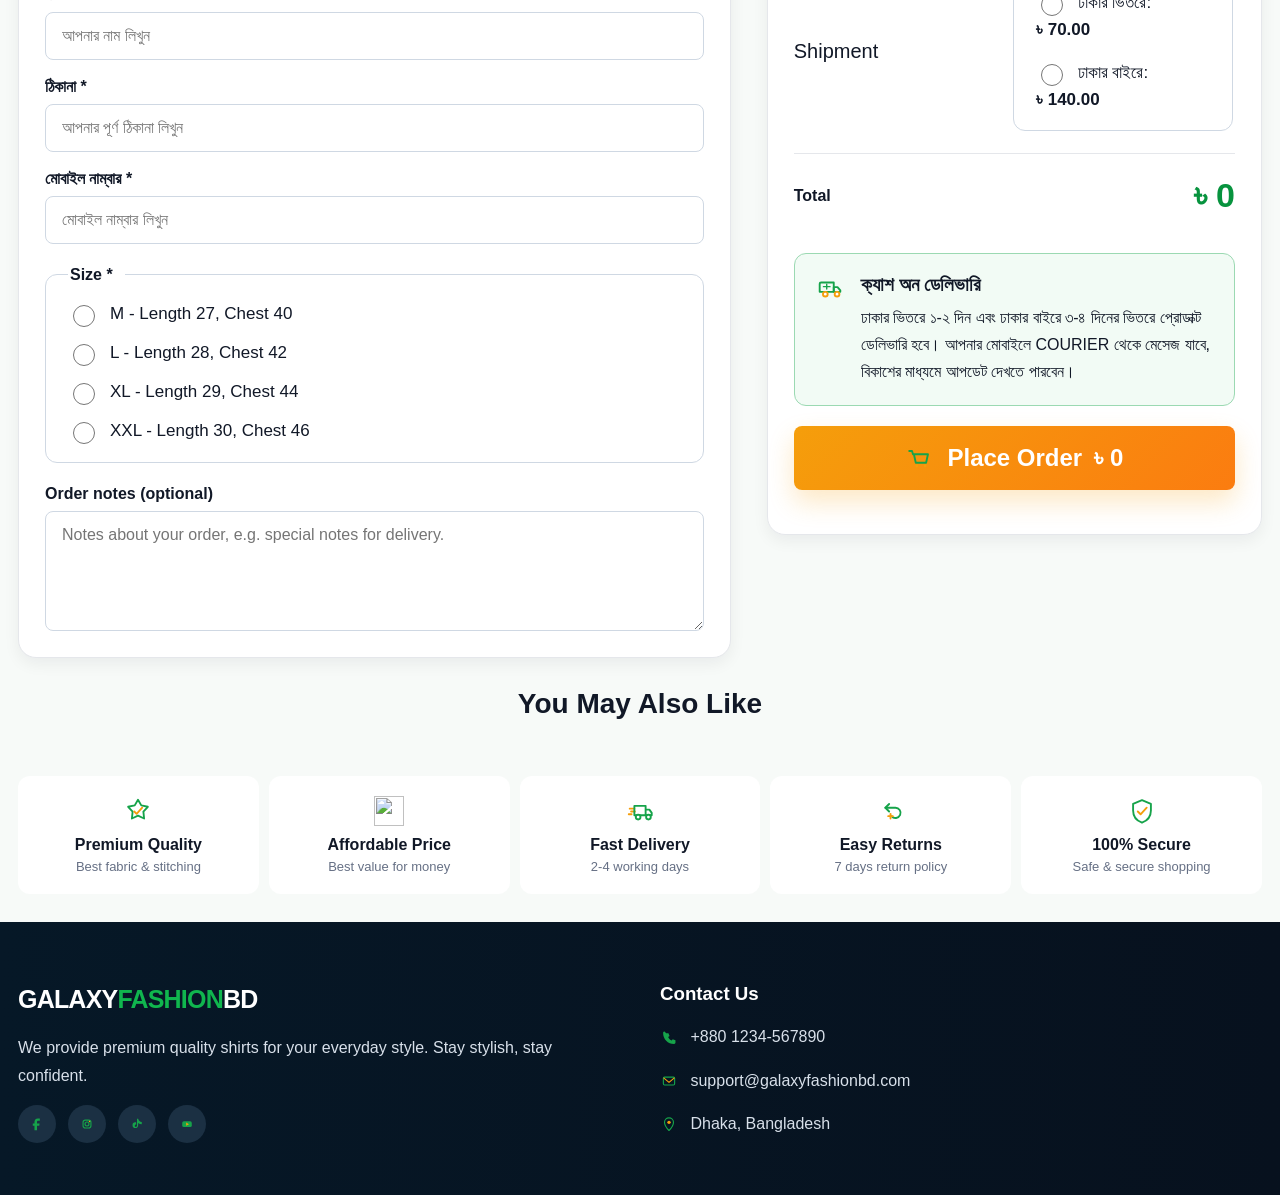
==== commit 1a42a4d7: "Updated" ====
--- a/index.html
+++ b/index.html
@@ -13,8 +13,8 @@
       <a class="brand" href="#top">GALAXY<span>FASHION</span>BD</a>
 
       <nav class="header-trust" aria-label="Trust highlights">
-        <span><img src="assets/icon-quality.svg" alt="" /> Premium Quality</span>
-        <span><img src="assets/icon-delivery.svg" alt="" /> Cash on Delivery</span>
+        <span><img src="assets/icon-premium-quality.svg" alt="" /> Premium Quality</span>
+        <span><img src="assets/icon-cash-on-delivery.svg" alt="" /> Cash on Delivery</span>
         <span><img src="assets/icon-return.svg" alt="" /> Easy Returns</span>
       </nav>
 
@@ -30,7 +30,7 @@
       Replace hero-desktop/mobile SVG files with your real product banner images.
     =============================================================== -->
     <section class="hero-slider" aria-label="Product hero slider">
-      <button class="slider-arrow prev" type="button" aria-label="Previous slide">‹<img src="assets/left-arrow.png" alt="Galaxy Fashion BD shirt combo banner 1"/></button>
+      <button class="slider-arrow prev" type="button" aria-label="Previous slide"><img src="assets/left-arrow.png" alt="Galaxy Fashion BD"/></button>
 
       <div class="hero-track">
         <article class="hero-slide active">
@@ -53,18 +53,18 @@
         </article>
       </div>
 
-      <button class="slider-arrow next" type="button" aria-label="Next slide">›</button>
+      <button class="slider-arrow next" type="button" aria-label="Next slide"><img src="assets/right-arrow.png" alt="Galaxy Fashion BD"/></button>
       <div class="slider-dots" aria-label="Slider dots"></div>
     </section>
     <!-- ================= HERO SLIDER SECTION END ================= -->
 
     <!-- ================= OFFER HIGHLIGHT CARDS START ================= -->
     <section class="offer-cards section-pad">
-      <div class="offer-card"><img src="assets/icon-tag.svg" alt="" /><strong>ডিসকাউন্টে ১৮৫০ টাকার<br>২ পিস শার্ট মাত্র</strong><b>১১৯৯ টাকা</b></div>
-      <div class="offer-card"><img src="assets/icon-diamond.svg" alt="" /><strong>সাথে পাচ্ছেন</strong><b>Exclusive Design,<br>Premium Quality</b></div>
-      <div class="offer-card"><img src="assets/icon-cotton.svg" alt="" /><strong>100%</strong><b>কটন ফেব্রিক</b></div>
-      <div class="offer-card"><img src="assets/icon-delivery.svg" alt="" /><strong>সারা বাংলাদেশে</strong><b>Cash On Delivery</b></div>
-      <div class="offer-card"><img src="assets/icon-clock.svg" alt="" /><strong>স্টক সীমিত</strong><b>আজই অর্ডার করুন</b></div>
+      <div class="offer-card"><img src="assets/icon-discount.svg" alt="" /><strong>ডিসকাউন্টে ১৮৫০ টাকার<br>২ পিস শার্ট মাত্র</strong><b>১১৯৯ টাকা</b></div>
+      <div class="offer-card"><img src="assets/icon-premium-quality.svg" alt="" /><strong>সাথে পাচ্ছেন</strong><b>Exclusive Design,<br>Premium Quality</b></div>
+      <div class="offer-card"><img src="assets/icon-cotton-fabric.svg" alt="" /><strong>100%</strong><b>কটন ফেব্রিক</b></div>
+      <div class="offer-card"><img src="assets/icon-cash-on-delivery.svg" alt="" /><strong>সারা বাংলাদেশে</strong><b>Cash On Delivery</b></div>
+      <div class="offer-card"><img src="assets/icon-limited-stock.svg" alt="" /><strong>স্টক সীমিত</strong><b>আজই অর্ডার করুন</b></div>
     </section>
     <!-- ================= OFFER HIGHLIGHT CARDS END ================= -->
 
@@ -160,14 +160,14 @@
         <div class="summary-total"><b>Total</b><strong id="totalText">৳ 0</strong></div>
 
         <div class="delivery-note">
-          <img src="assets/icon-delivery.svg" alt="" />
+          <img src="assets/icon-cash-on-delivery.svg" alt="" />
           <div>
             <h3>ক্যাশ অন ডেলিভারি</h3>
             <p>ঢাকার ভিতরে ১-২ দিন এবং ঢাকার বাইরে ৩-৪ দিনের ভিতরে প্রোডাক্ট ডেলিভারি হবে। আপনার মোবাইলে COURIER থেকে মেসেজ যাবে, বিকাশের মাধ্যমে আপডেট দেখতে পারবেন।</p>
           </div>
         </div>
         <div class="order-button-wrap">
-        <button class="place-order" type="submit"><img src="assets/icon-lock.svg" alt="" /> Place Order <span id="buttonTotal">৳ 0</span></button>
+        <button class="place-order" type="submit"><img src="assets/icon-order.svg" alt="" /> Place Order <span id="buttonTotal">৳ 0</span></button>
       </div>
       </aside>
       </div>
@@ -186,10 +186,10 @@
 
     <!-- ================= WHY CHOOSE US START ================= -->
     <section class="why section-pad">
-      <div><img src="assets/icon-quality.svg" alt="" /><b>Premium Quality</b><span>Best fabric & stitching</span></div>
+      <div><img src="assets/icon-premium-quality.svg" alt="" /><b>Premium Quality</b><span>Best fabric & stitching</span></div>
       <div><img src="assets/icon-price.svg" alt="" /><b>Affordable Price</b><span>Best value for money</span></div>
-      <div><img src="assets/icon-delivery.svg" alt="" /><b>Fast Delivery</b><span>2-4 working days</span></div>
-      <div><img src="assets/icon-return.svg" alt="" /><b>Easy Returns</b><span>7 days return policy</span></div>
+      <div><img src="assets/icon-fast-delivery.svg" alt="" /><b>Fast Delivery</b><span>2-4 working days</span></div>
+      <div><img src="assets/icon-easy-returns.svg" alt="" /><b>Easy Returns</b><span>7 days return policy</span></div>
       <div><img src="assets/icon-secure.svg" alt="" /><b>100% Secure</b><span>Safe & secure shopping</span></div>
     </section>
     <!-- ================= WHY CHOOSE US END ================= -->
@@ -229,11 +229,11 @@
 
   <!-- ================= PRODUCT LIGHTBOX START ================= -->
   <div class="lightbox" id="lightbox" aria-hidden="true">
-    <button class="lightbox-close" type="button" aria-label="Close lightbox">×</button>
+    <button class="lightbox-close" type="button" aria-label="Close lightbox"><img src="assets/close.png" alt="Galaxy Fashion BD"/></button>
     <div class="lightbox-content">
-      <button class="lightbox-arrow lb-prev" type="button" aria-label="Previous image">‹</button>
+      <button class="lightbox-arrow lb-prev" type="button" aria-label="Previous image"><img src="assets/left-arrow.png" alt="Galaxy Fashion BD"/></button>
       <img id="lightboxImage" alt="Product preview" />
-      <button class="lightbox-arrow lb-next" type="button" aria-label="Next image">›</button>
+      <button class="lightbox-arrow lb-next" type="button" aria-label="Next image"><img src="assets/right-arrow.png" alt="Galaxy Fashion BD"/></button>
     </div>
     <div class="lightbox-thumbs" id="lightboxThumbs"></div>
   </div>
--- a/styles.css
+++ b/styles.css
@@ -210,7 +210,13 @@
    font-size: 44px;
    line-height: 1;
    cursor: pointer;
-   box-shadow: var(--shadow-md)
+   box-shadow: var(--shadow-md);
+   display: flex;
+   justify-content: center;
+   align-items: center;
+}
+.slider-arrow img{
+   height: 30px;
 }
 
 .slider-arrow.prev {
@@ -685,8 +691,7 @@
 }
 
 .place-order img {
-   width: 20px;
-   height: 20px
+   width: 30px;
 }
 
 /* ================= ORDER SUMMARY END ================= */
@@ -925,8 +930,8 @@
 }
 
 .lightbox-content>img {
-   max-height: 72vh;
-   max-width: min(920px, 78vw);
+   height: 300px;
+   width: 40vw;
    border-radius: 16px;
    background: #fff;
    box-shadow: 0 20px 70px rgba(0, 0, 0, .35)
@@ -956,7 +961,13 @@
    transform: translateY(-50%);
    width: 54px;
    height: 54px;
-   font-size: 40px
+   font-size: 40px;
+   display: flex;
+   justify-content: center;
+   align-items: center;
+}
+.lightbox-arrow img{
+   height: 30px;
 }
 
 .lb-prev {
@@ -1054,6 +1065,9 @@
       height: 40px;
       font-size: 32px
    }
+   .slider-arrow img{
+   height: 20px;
+}
 
    .slider-arrow.prev {
       left: 12px
@@ -1170,10 +1184,24 @@
    }
 
    .lightbox-content>img {
-      max-width: 72vw;
-      max-height: 65vh
-   }
-
+      width: 70vw;
+      height: 300px;
+   }
+   .lightbox-arrow img{
+      height: 20px;
+   }
+   .lightbox-close {
+      top: 18px;
+      right: 18px;
+      width: 40px;
+      height: 40px;
+      font-size: 38px
+   }
+
+   .lightbox-arrow {
+      width: 35px;
+      height: 35px;
+   }
    .lb-prev {
       left: -52px
    }
@@ -1183,14 +1211,14 @@
    }
 
    .lightbox-close {
-      width: 48px;
-      height: 48px;
+      width: 35px;
+      height: 35px;
       font-size: 34px
    }
 
    .lightbox-thumbs img {
-      width: 62px;
-      height: 50px
+      width: 52px;
+      height: 40px
    }
 }
 
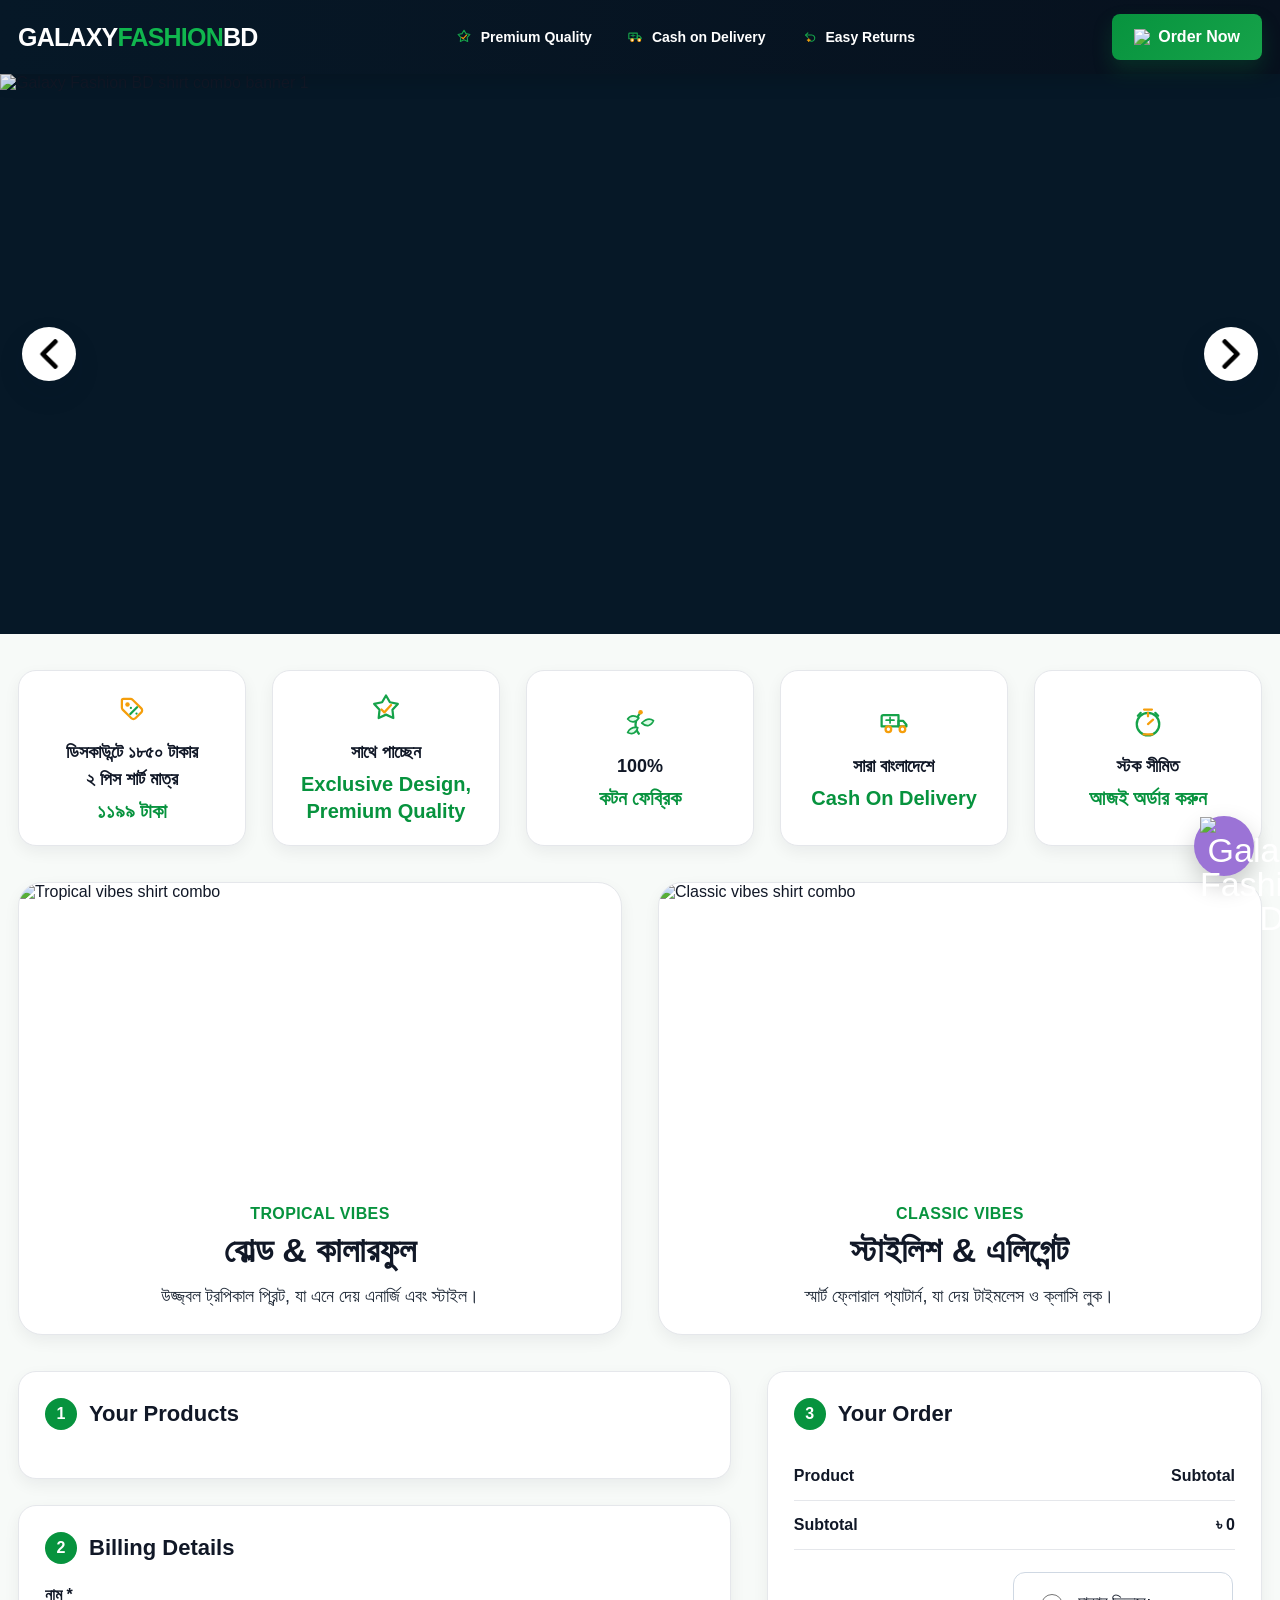
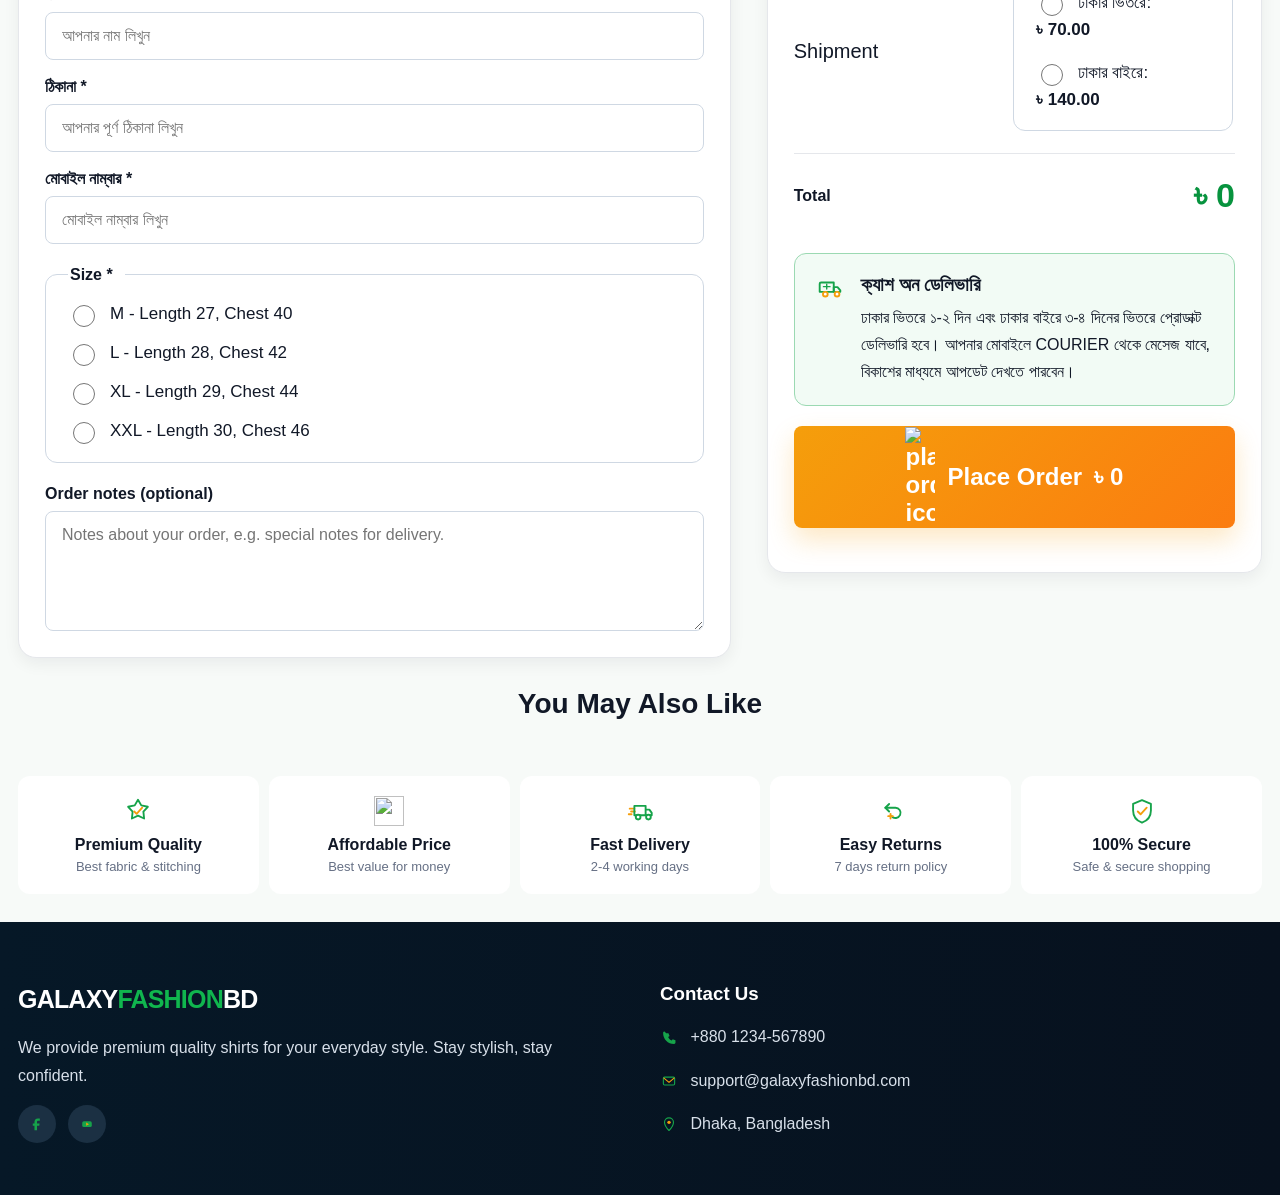
==== commit d7011be3: "Updated" ====
--- a/index.html
+++ b/index.html
@@ -13,12 +13,12 @@
       <a class="brand" href="#top">GALAXY<span>FASHION</span>BD</a>
 
       <nav class="header-trust" aria-label="Trust highlights">
-        <span><img src="assets/icon-premium-quality.svg" alt="" /> Premium Quality</span>
-        <span><img src="assets/icon-cash-on-delivery.svg" alt="" /> Cash on Delivery</span>
-        <span><img src="assets/icon-return.svg" alt="" /> Easy Returns</span>
+        <span><img src="assets/icon-premium-quality.svg" alt="icon-premium-quality"/> Premium Quality</span>
+        <span><img src="assets/icon-cash-on-delivery.svg" alt="icon-cash-on-delivery"/> Cash on Delivery</span>
+        <span><img src="assets/icon-easy-returns.svg" alt="icon-easy-returns"/> Easy Returns</span>
       </nav>
 
-      <a class="header-btn" href="#order"><img src="assets/icon-lock.svg" alt="" /> Order Now</a>
+      <a class="header-btn" href="#order"><img src="assets/order-now-icon.svg" alt="order-now-icon" /> Order Now</a>
     </div>
   </header>
   <!-- ================= HEADER SECTION END ================= -->
@@ -60,11 +60,11 @@
 
     <!-- ================= OFFER HIGHLIGHT CARDS START ================= -->
     <section class="offer-cards section-pad">
-      <div class="offer-card"><img src="assets/icon-discount.svg" alt="" /><strong>ডিসকাউন্টে ১৮৫০ টাকার<br>২ পিস শার্ট মাত্র</strong><b>১১৯৯ টাকা</b></div>
-      <div class="offer-card"><img src="assets/icon-premium-quality.svg" alt="" /><strong>সাথে পাচ্ছেন</strong><b>Exclusive Design,<br>Premium Quality</b></div>
-      <div class="offer-card"><img src="assets/icon-cotton-fabric.svg" alt="" /><strong>100%</strong><b>কটন ফেব্রিক</b></div>
-      <div class="offer-card"><img src="assets/icon-cash-on-delivery.svg" alt="" /><strong>সারা বাংলাদেশে</strong><b>Cash On Delivery</b></div>
-      <div class="offer-card"><img src="assets/icon-limited-stock.svg" alt="" /><strong>স্টক সীমিত</strong><b>আজই অর্ডার করুন</b></div>
+      <div class="offer-card"><img src="assets/icon-discount.svg" alt="icon-discount" /><strong>ডিসকাউন্টে ১৮৫০ টাকার<br>২ পিস শার্ট মাত্র</strong><b>১১৯৯ টাকা</b></div>
+      <div class="offer-card"><img src="assets/icon-premium-quality.svg" alt="icon-premium-quality" /><strong>সাথে পাচ্ছেন</strong><b>Exclusive Design,<br>Premium Quality</b></div>
+      <div class="offer-card"><img src="assets/icon-cotton-fabric.svg" alt="icon-cotton-fabric" /><strong>100%</strong><b>কটন ফেব্রিক</b></div>
+      <div class="offer-card"><img src="assets/icon-cash-on-delivery.svg" alt="icon-cash-on-delivery" /><strong>সারা বাংলাদেশে</strong><b>Cash On Delivery</b></div>
+      <div class="offer-card"><img src="assets/icon-limited-stock.svg" alt="icon-limited-stock" /><strong>স্টক সীমিত</strong><b>আজই অর্ডার করুন</b></div>
     </section>
     <!-- ================= OFFER HIGHLIGHT CARDS END ================= -->
 
@@ -160,14 +160,14 @@
         <div class="summary-total"><b>Total</b><strong id="totalText">৳ 0</strong></div>
 
         <div class="delivery-note">
-          <img src="assets/icon-cash-on-delivery.svg" alt="" />
+          <img src="assets/icon-cash-on-delivery.svg" alt="icon-cash-on-delivery" />
           <div>
             <h3>ক্যাশ অন ডেলিভারি</h3>
             <p>ঢাকার ভিতরে ১-২ দিন এবং ঢাকার বাইরে ৩-৪ দিনের ভিতরে প্রোডাক্ট ডেলিভারি হবে। আপনার মোবাইলে COURIER থেকে মেসেজ যাবে, বিকাশের মাধ্যমে আপডেট দেখতে পারবেন।</p>
           </div>
         </div>
         <div class="order-button-wrap">
-        <button class="place-order" type="submit"><img src="assets/icon-order.svg" alt="" /> Place Order <span id="buttonTotal">৳ 0</span></button>
+        <button class="place-order" type="submit"><img src="assets/place-order-icon-white.svg" alt="place-order-icon" /> Place Order <span id="buttonTotal">৳ 0</span></button>
       </div>
       </aside>
       </div>
@@ -186,11 +186,11 @@
 
     <!-- ================= WHY CHOOSE US START ================= -->
     <section class="why section-pad">
-      <div><img src="assets/icon-premium-quality.svg" alt="" /><b>Premium Quality</b><span>Best fabric & stitching</span></div>
+      <div><img src="assets/icon-premium-quality.svg" alt="icon-premium-quality" /><b>Premium Quality</b><span>Best fabric & stitching</span></div>
       <div><img src="assets/icon-price.svg" alt="" /><b>Affordable Price</b><span>Best value for money</span></div>
-      <div><img src="assets/icon-fast-delivery.svg" alt="" /><b>Fast Delivery</b><span>2-4 working days</span></div>
-      <div><img src="assets/icon-easy-returns.svg" alt="" /><b>Easy Returns</b><span>7 days return policy</span></div>
-      <div><img src="assets/icon-secure.svg" alt="" /><b>100% Secure</b><span>Safe & secure shopping</span></div>
+      <div><img src="assets/icon-fast-delivery.svg" alt="icon-price" /><b>Fast Delivery</b><span>2-4 working days</span></div>
+      <div><img src="assets/icon-easy-returns.svg" alt="icon-easy-returns" /><b>Easy Returns</b><span>7 days return policy</span></div>
+      <div><img src="assets/icon-secure.svg" alt="icon-secure" /><b>100% Secure</b><span>Safe & secure shopping</span></div>
     </section>
     <!-- ================= WHY CHOOSE US END ================= -->
   </main>
@@ -203,17 +203,15 @@
         <p>We provide premium quality shirts for your everyday style. Stay stylish, stay confident.</p>
         <div class="socials">
           <a href="#"><img src="assets/icon-facebook.svg" alt="Facebook" /></a>
-          <a href="#"><img src="assets/icon-instagram.svg" alt="Instagram" /></a>
-          <a href="#"><img src="assets/icon-tiktok.svg" alt="TikTok" /></a>
           <a href="#"><img src="assets/icon-youtube.svg" alt="YouTube" /></a>
         </div>
       </div>
 
       <div>
         <h3>Contact Us</h3>
-        <p><img src="assets/icon-phone.svg" alt="" /> +880 1234-567890</p>
-        <p><img src="assets/icon-email.svg" alt="" /> support@galaxyfashionbd.com</p>
-        <p><img src="assets/icon-location.svg" alt="" /> Dhaka, Bangladesh</p>
+        <p><img src="assets/icon-phone.svg" alt="phone" /> +880 1234-567890</p>
+        <p><img src="assets/icon-email.svg" alt="email" /> support@galaxyfashionbd.com</p>
+        <p><img src="assets/icon-location.svg" alt="location" /> Dhaka, Bangladesh</p>
       </div>
     </div>
   </footer>
@@ -221,19 +219,19 @@
 
   <!-- ================= FLOATING CONTACT BUTTON START ================= -->
   <div class="fab collapsed" id="fab">
-    <a class="fab-action" href="tel:+8801234567890"><img src="assets/icon-phone.svg" alt="Call" /></a>
-    <a class="fab-action" href="https://wa.me/8801234567890?text=আমি%20এই%20প্রোডাক্টটি%20সম্পর্কে%20জানতে%20চাই" target="_blank" rel="noopener"><img src="assets/icon-whatsapp.svg" alt="WhatsApp" /></a>
-    <button class="fab-main" type="button" aria-label="Open contact buttons"><span>+</span></button>
+    <a class="fab-action" href="tel:+8801988-381961"><img src="assets/icon-phone.svg" alt="Call" /></a>
+    <a class="fab-action" href="https://wa.me/8801988-381961?text=আমি%20এই%20প্রোডাক্টটি%20সম্পর্কে%20জানতে%20চাই" target="_blank" rel="noopener"><img src="assets/whatsapp.png" alt="WhatsApp" /></a>
+    <button class="fab-main" type="button" aria-label="Open contact buttons"><span><img src="assets/plus-icon-white.svg" alt="Galaxy Fashion BD"/></span></button>
   </div>
   <!-- ================= FLOATING CONTACT BUTTON END ================= -->
 
   <!-- ================= PRODUCT LIGHTBOX START ================= -->
   <div class="lightbox" id="lightbox" aria-hidden="true">
-    <button class="lightbox-close" type="button" aria-label="Close lightbox"><img src="assets/close.png" alt="Galaxy Fashion BD"/></button>
+    <button class="lightbox-close" type="button" aria-label="Close lightbox"><img src="assets/close.png" alt="Close"/></button>
     <div class="lightbox-content">
-      <button class="lightbox-arrow lb-prev" type="button" aria-label="Previous image"><img src="assets/left-arrow.png" alt="Galaxy Fashion BD"/></button>
+      <button class="lightbox-arrow lb-prev" type="button" aria-label="Previous image"><img src="assets/left-arrow.png" alt="arrow"/></button>
       <img id="lightboxImage" alt="Product preview" />
-      <button class="lightbox-arrow lb-next" type="button" aria-label="Next image"><img src="assets/right-arrow.png" alt="Galaxy Fashion BD"/></button>
+      <button class="lightbox-arrow lb-next" type="button" aria-label="Next image"><img src="assets/right-arrow.png" alt="arrow"/></button>
     </div>
     <div class="lightbox-thumbs" id="lightboxThumbs"></div>
   </div>
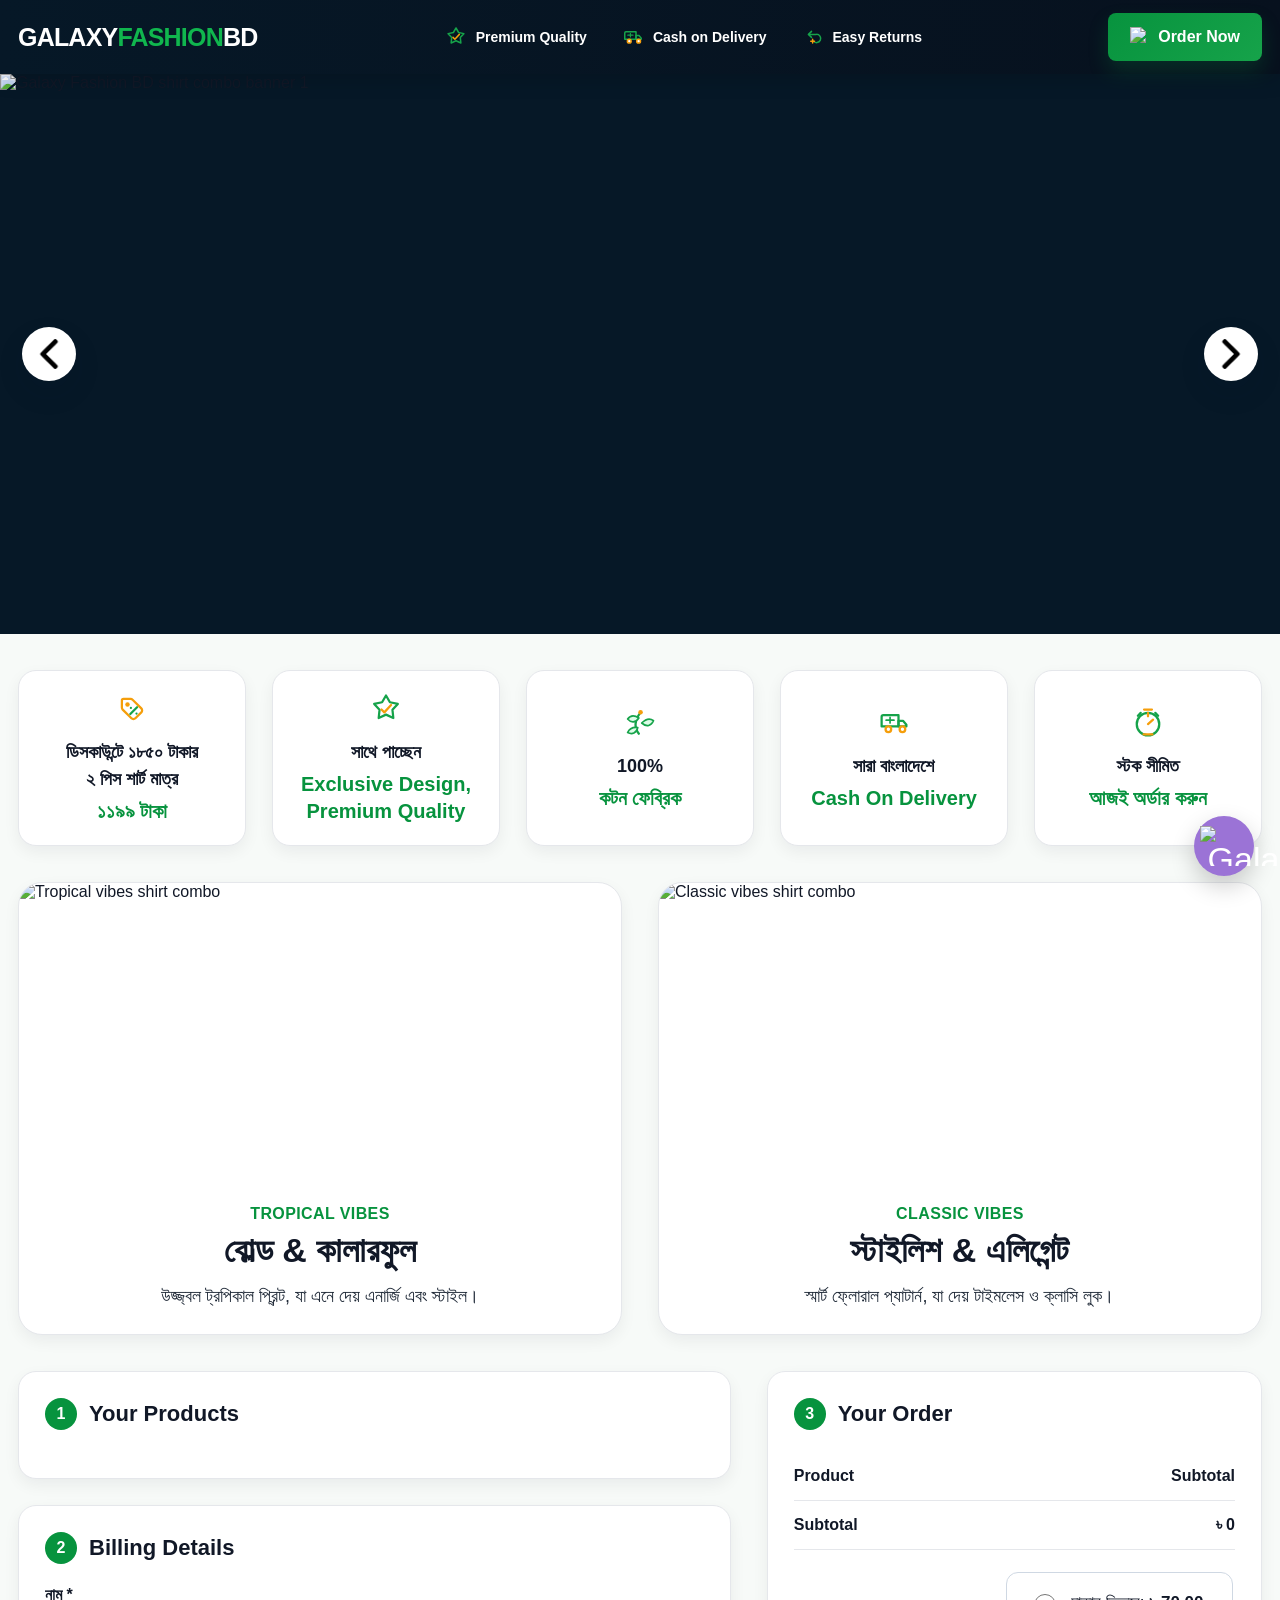
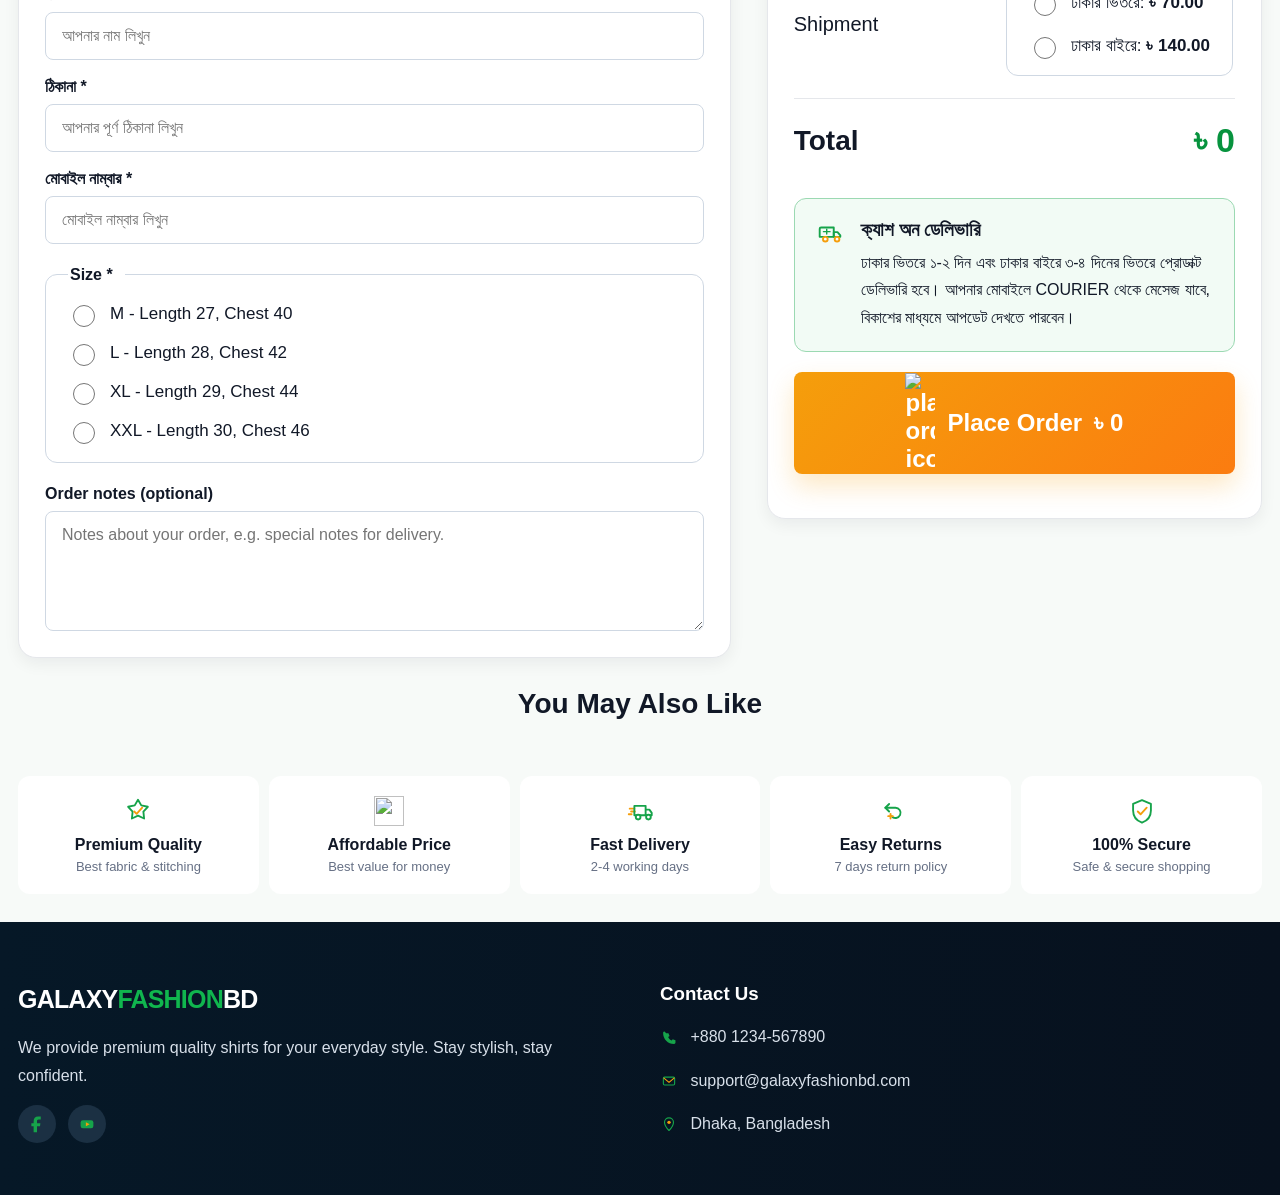
==== commit 3e7d18ec: "Updated" ====
--- a/index.html
+++ b/index.html
@@ -151,9 +151,9 @@
           <span>Shipment</span>
           <fieldset class="shipment-box">
             <!-- Delivery price: Dhaka inside = 70 taka -->
-            <label><input type="radio" name="shipment" value="inside_dhaka" data-cost="70" required /> ঢাকার ভিতরে:<br><b>৳ 70.00</b></label>
+            <label><input type="radio" name="shipment" value="inside_dhaka" data-cost="70" required /> ঢাকার ভিতরে: <b>৳ 70.00</b></label>
             <!-- Delivery price: Dhaka outside = 140 taka -->
-            <label><input type="radio" name="shipment" value="outside_dhaka" data-cost="140" /> ঢাকার বাইরে:<br><b>৳ 140.00</b></label>
+            <label><input type="radio" name="shipment" value="outside_dhaka" data-cost="140" /> ঢাকার বাইরে: <b> ৳ 140.00</b></label>
           </fieldset>
         </div>
 
--- a/styles.css
+++ b/styles.css
@@ -136,8 +136,8 @@
 }
 
 .header-trust img {
-   width: 18px;
-   height: 18px;
+   width: 24px;
+   height: 24px;
    object-fit: contain
 }
 
@@ -152,8 +152,8 @@
 }
 
 .header-btn img {
-   width: 16px;
-   height: 16px
+   width: 20px;
+   height: 20px
 }
 
 /* ================= HEADER SECTION END ================= */
@@ -504,7 +504,7 @@
    font-size: 16px;
    background: #fff;
    outline: none;
-   transition: border-color .2s, box-shadow .2s
+   
 }
 
 input:focus,
@@ -635,6 +635,9 @@
    border-bottom: 0;
    padding-top: 22px
 }
+.summary-total b{
+      font-size: 28px
+   }
 
 .summary-total strong {
    font-size: 34px;
@@ -838,8 +841,8 @@
 }
 
 .socials img {
-   width: 18px;
-   height: 18px
+   width: 24px;
+   height: 24px
 }
 
 /* ================= FOOTER SECTION END ================= */
@@ -876,8 +879,7 @@
 }
 
 .fab-action img {
-   width: 27px;
-   height: 27px
+   width: 40px;
 }
 
 .fab-main {
@@ -891,6 +893,9 @@
    display: block;
    line-height: 1;
    transition: transform .28s ease
+}
+.fab-main span img{
+   height: 40px;
 }
 
 .fab:not(.collapsed) .fab-main span {
@@ -1099,7 +1104,7 @@
    }
 
    .checkout {
-      width: calc(100% - 22px);
+      width: 100%;
       gap: 18px
    }
 
@@ -1139,6 +1144,10 @@
       margin-top: 12px;
       width: 100%
    }
+   .summary-total b{
+      font-size: 22px
+   }
+
 
    .summary-total strong {
       font-size: 28px
@@ -1178,6 +1187,9 @@
       width: 52px;
       height: 52px
    }
+   .fab-action img {
+   width: 30px;
+}
 
    .lightbox {
       padding: 18px
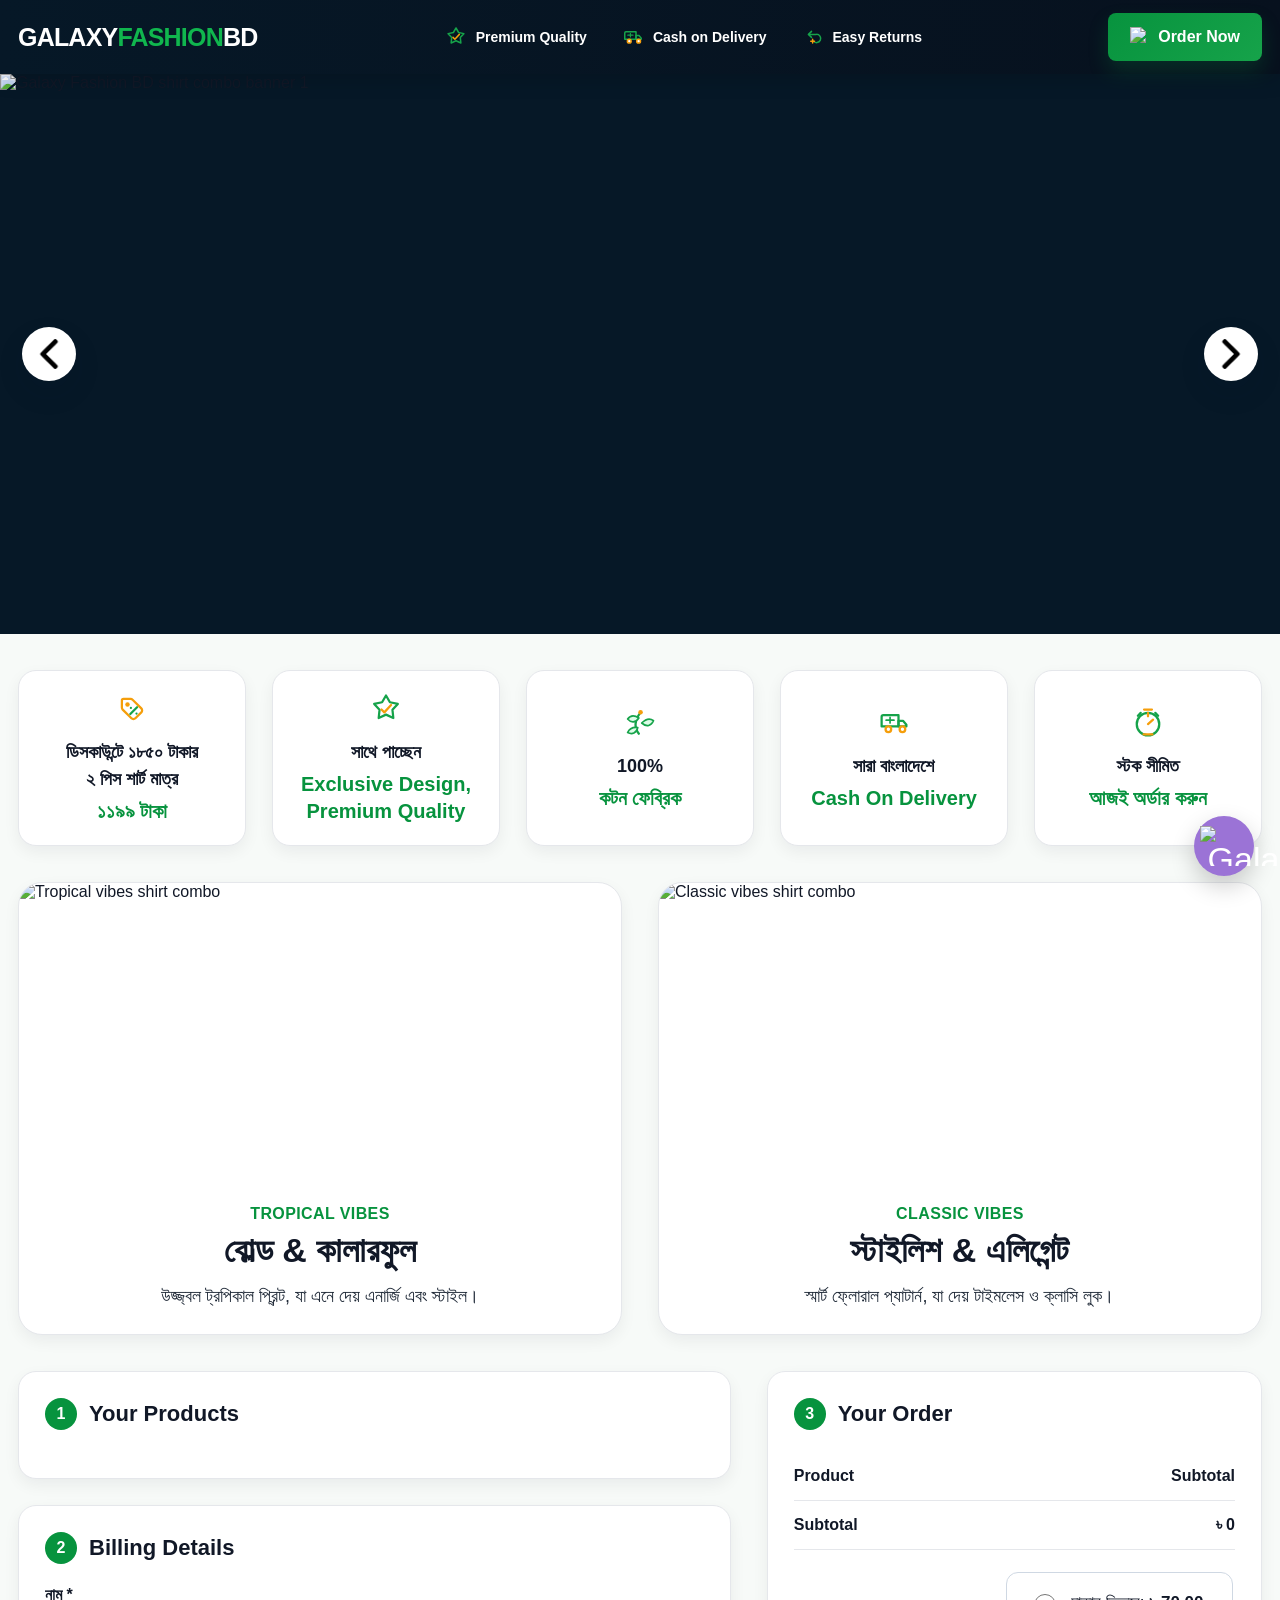
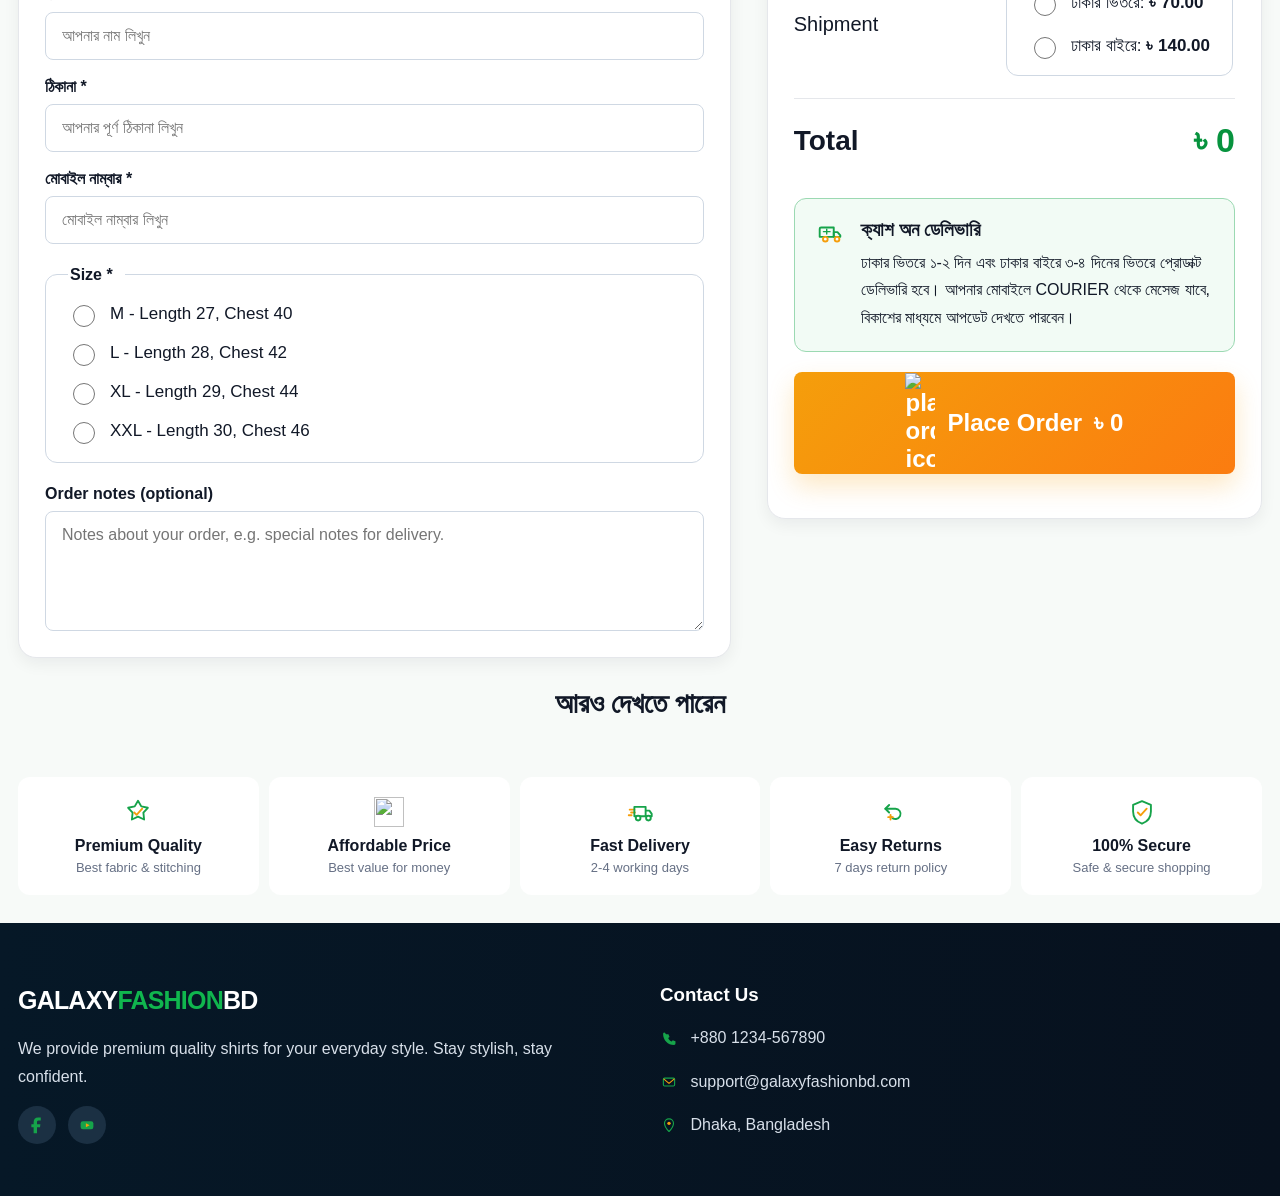
==== commit b4ccec38: "Updated" ====
--- a/index.html
+++ b/index.html
@@ -3,7 +3,32 @@
 <head>
   <meta charset="UTF-8" />
   <meta name="viewport" content="width=device-width, initial-scale=1.0" />
-  <title>Galaxy Fashion BD - Premium Shirt Combo</title>
+  <title>Galaxy Fashion BD | Premium Shirt Combo</title>
+  <meta name="description" content="Galaxy Fashion BD থেকে প্রিমিয়াম কোয়ালিটির ট্রেন্ডি শার্ট কম্বো অর্ডার করুন। ১০০% কটন ফেব্রিক, ক্যাশ অন ডেলিভারি ও দ্রুত ডেলিভারি সুবিধা।" />
+  <meta name="keywords" content="Galaxy Fashion BD, shirt combo Bangladesh, premium shirt, cotton shirt, cash on delivery shirt, men fashion BD" />
+  <meta name="author" content="Galaxy Fashion BD" />
+  <meta name="robots" content="index, follow" />
+
+  <!-- Open Graph / Facebook -->
+  <meta property="og:title" content="Galaxy Fashion BD | Premium Shirt Combo" />
+  <meta property="og:description" content="প্রিমিয়াম কোয়ালিটির ট্রেন্ডি শার্ট কম্বো এখনই অর্ডার করুন। Cash On Delivery Available." />
+  <meta property="og:image" content="https://yourdomain.com/assets/og-image.jpg" />
+  <meta property="og:url" content="https://yourdomain.com/" />
+  <meta property="og:type" content="website" />
+
+  <!-- Twitter Card -->
+  <meta name="twitter:card" content="summary_large_image" />
+  <meta name="twitter:title" content="Galaxy Fashion BD | Premium Shirt Combo" />
+  <meta name="twitter:description" content="Premium shirt combo with Cash On Delivery in Bangladesh." />
+  <meta name="twitter:image" content="https://yourdomain.com/assets/og-image.jpg" />
+
+  <!-- Favicon -->
+  <link rel="icon" type="image/png" href="assets/favicon.png" />
+  <link rel="apple-touch-icon" href="assets/apple-touch-icon.png" />
+
+  <!-- Canonical URL -->
+  <link rel="canonical" href="https://yourdomain.com/" />
+
   <link rel="stylesheet" href="styles.css" />
 </head>
 <body>
@@ -179,7 +204,7 @@
 
     <!-- ================= RELATED PRODUCTS START ================= -->
     <section class="related section-pad">
-      <h2>You May Also Like</h2>
+      <h2>আরও দেখতে পারেন</h2>
       <div class="product-row" id="relatedProducts"></div>
     </section>
     <!-- ================= RELATED PRODUCTS END ================= -->
